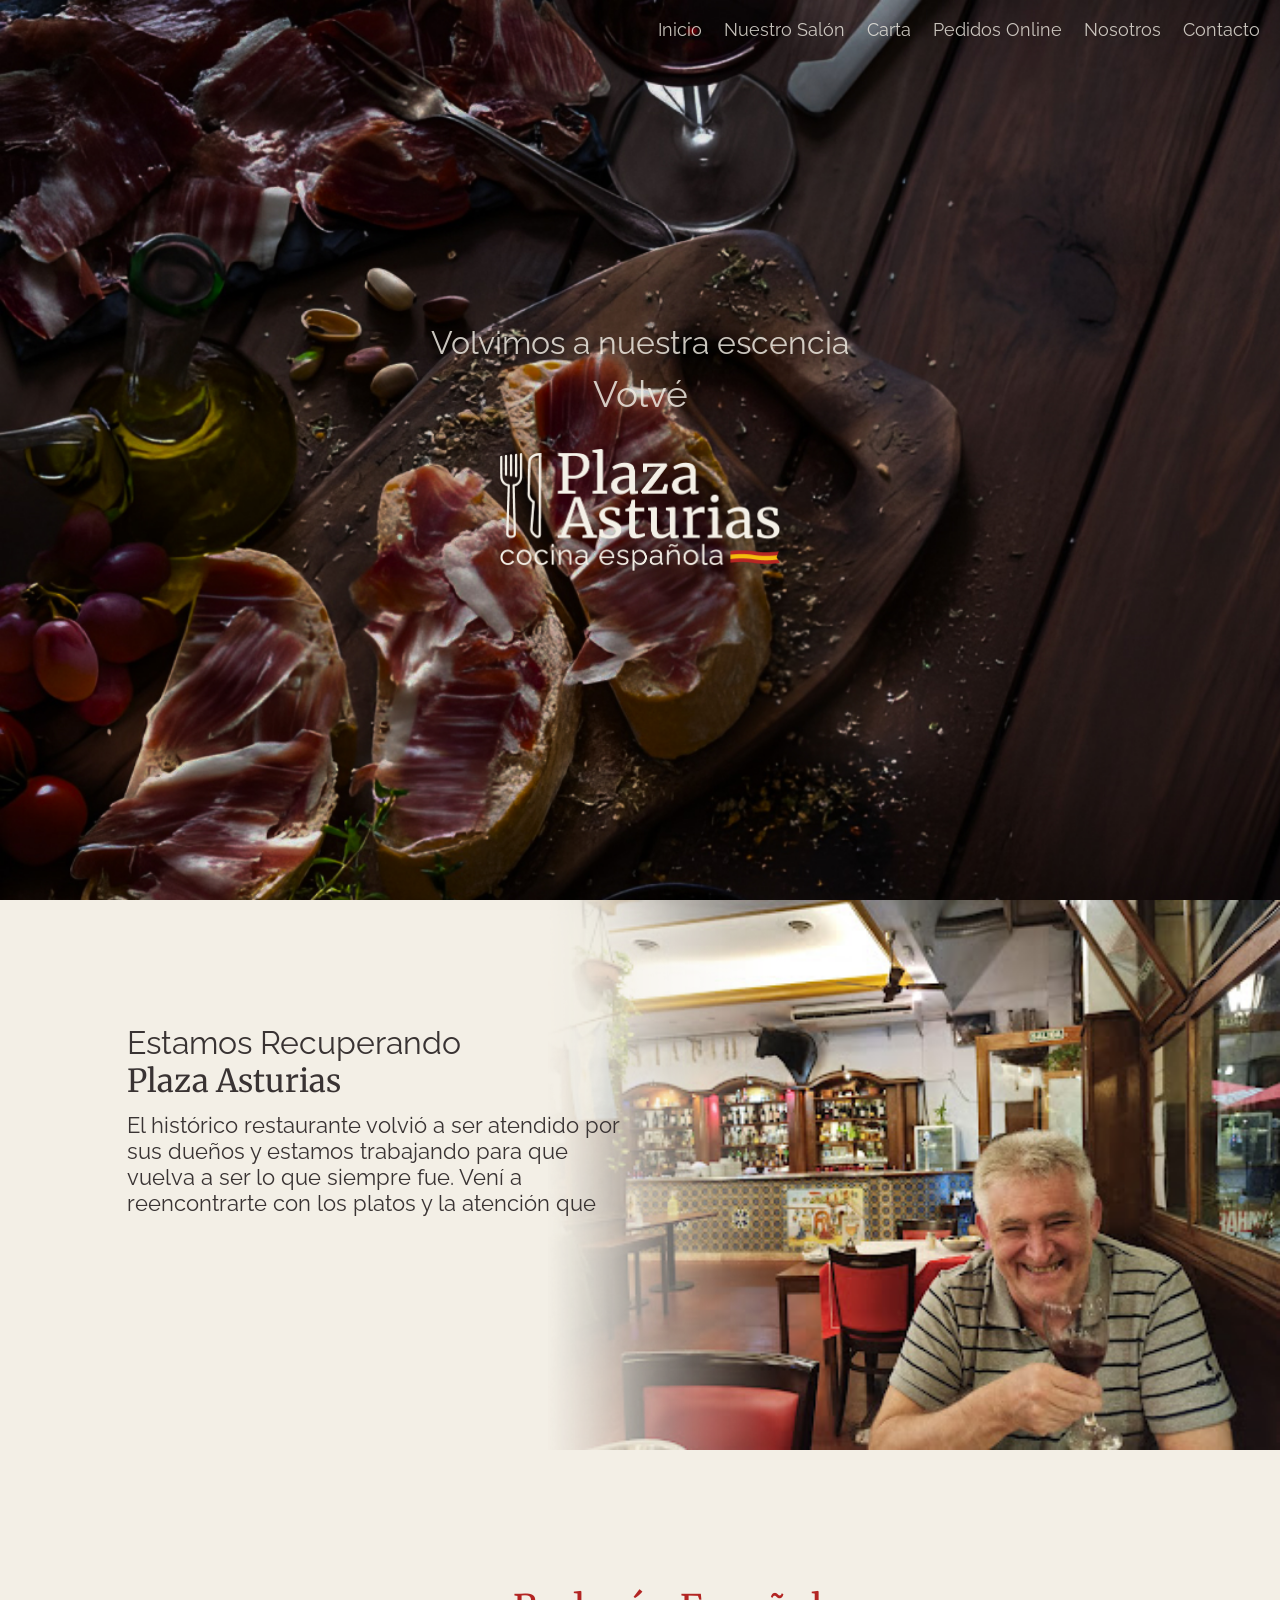
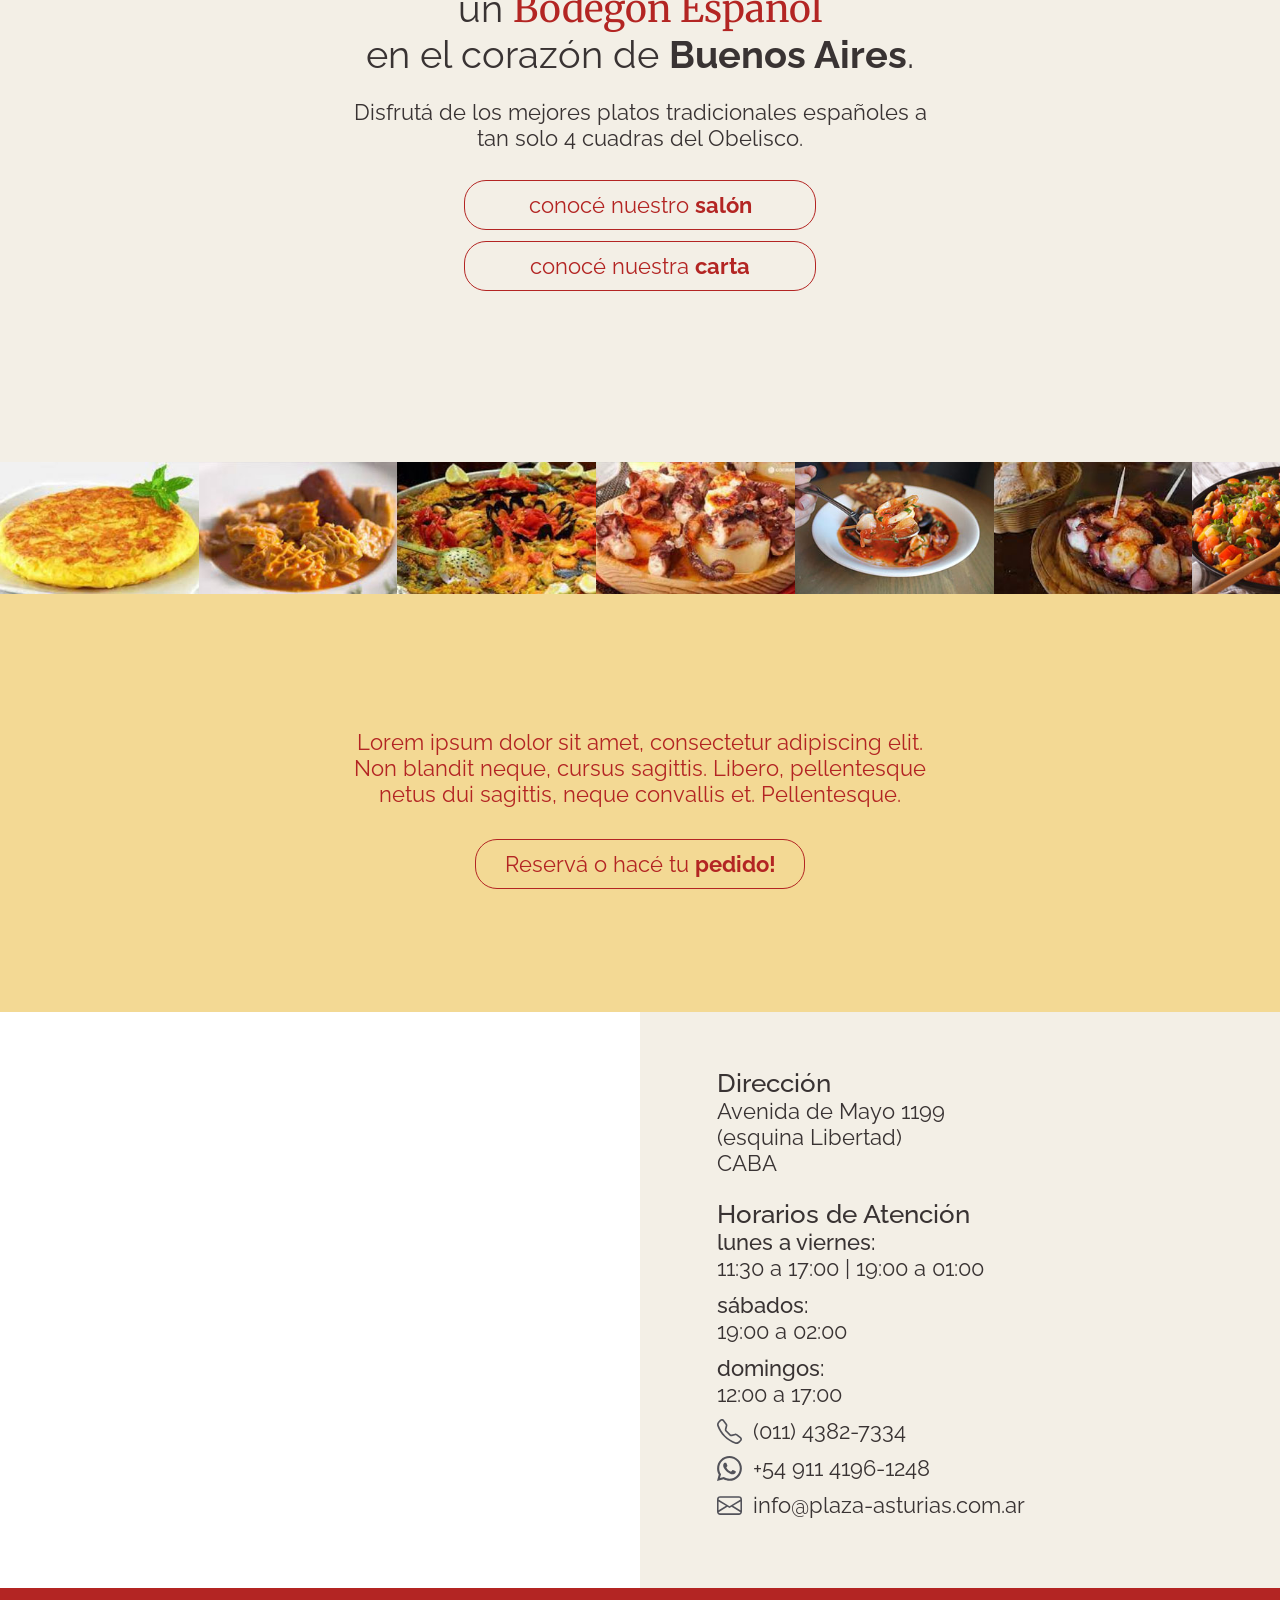
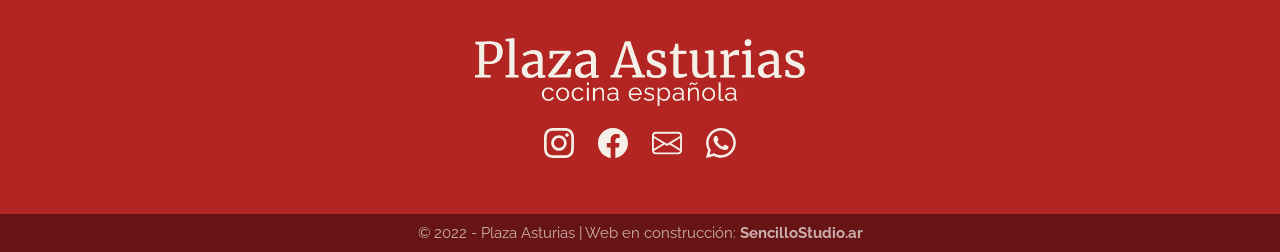
==== temp/process/index.html @ 7df509e9 "min updates" ====
<!DOCTYPE html>
<html>
<head>
	<!-- Global site tag (gtag.js) - Google Analytics -->
	<!--
	<script async src="https://www.googletagmanager.com/gtag/js?id=G-XWPLXEQERH"></script>
	<script>
	window.dataLayer = window.dataLayer || [];
	function gtag(){dataLayer.push(arguments);}
	gtag('js', new Date());

	gtag('config', 'G-XWPLXEQERH');
	</script>
	-->

	<meta charset="UTF-8">
	<meta name="viewport" content="width=device-width, initial-scale=1, maximum-scale=1, user-scalable=0, shrink-to-fit=no">
    <meta name="description" content="Plaza Asturias | Web en construcción">
    <meta name="author" content="Milton Zini | SencilloStudio">

	<meta property="og:title" content="Plaza Asturias"/>
    <meta property="og:type" content="website">
    <meta property="og:image" content="https://sencillostudio.ar/temp/process/SIPA/coming-soon/img/logo/ipa-logo-meta.jpg"/>
    <meta property="og:url" content="https://plaza-asturias.com.ar"/>
    <meta property="og:site_name" content="Plaza Asturias"/>
    <meta property="og:description" content="Plaza Asturias"/>
    <title>Plaza Asturias | Cocina Española</title>

	
	
	<link rel="apple-touch-icon" sizes="180x180" href="img/favicon/apple-touch-icon.png">
	<link rel="icon" type="image/png" sizes="32x32" href="img/favicon/favicon-32x32.png">
	<link rel="icon" type="image/png" sizes="16x16" href="img/favicon/favicon-16x16.png">
	<link rel="manifest" href="img/favicon/site.webmanifest">
	<link rel="mask-icon" href="img/favicon/safari-pinned-tab.svg" color="#5bbad5">
	<meta name="msapplication-TileColor" content="#da532c">
	<meta name="theme-color" content="#ffffff">

	<link href="vendor/cssreset.css" rel="stylesheet" type="text/css">
	<link href="css/sencillo.css" rel="stylesheet" type="text/css">

	<link rel="preconnect" href="https://fonts.gstatic.com">
	<link href="https://fonts.googleapis.com/css2?family=Open+Sans:ital,wght@0,300;0,400;0,600;0,700;0,800;1,300;1,400;1,600;1,700;1,800&display=swap" rel="stylesheet">
	<link rel="stylesheet" href="https://cdn.jsdelivr.net/npm/bootstrap-icons@1.4.1/font/bootstrap-icons.css">
	
</head>
<body>
	<header class="header">
		<div class="overlay has-fade"></div>
		<nav class="container flex flex-jc-sb flex-ai-c">
			<a href="#" class="header__logo">
				<h2 class="header__textlogo">Plaza Asturias</h2> 
			</a>

			<a id="btnHamburguer" href="#" class="header__toggle">
				<span></span>
				<span></span>
				<span></span>
			</a>

			<div class="header__links">
				<a href="#">Inicio</a>
				<a href="#">Nuestro Salón</a>
				<a href="#">Carta</a>
				<a href="#">Pedidos Online</a>
				<a href="#">Nosotros</a>
				<a href="#contacto">Contacto</a>
			</div>
		</nav>
	
		
		<div class="header__menu has-fade">
			<a class="header__menu__anchor" href="#">Inicio</a>
			<a class="header__menu__anchor" href="#">Nuestro Salón</a>
			<a class="header__menu__anchor" href="#">Carta</a>
			<a class="header__menu__anchor" href="#">Pedidos Online</a>
			<a class="header__menu__anchor" href="#">Nosotros</a>
			<a class="header__menu__anchor" href="#contacto">Contacto</a>
		</div>
	</header>

	<section id="masthead">
		<h2 class="sm">Volvimos a nuestra escencia</h2>
		<h3 class="lg">Volvé</h3>
		<div class="img-container">			
			<a href="#"><img class="logo" src="img/logo/temp-logo-plaza-asturias-main-primary.png" alt="Logo Plaza Asturias"></a>
		</div>
	</section>

	<section class="side-img">
		<div class="row-container">
			<div class="row grid">
				<div class="text">
					<h3>Estamos Recuperando <span class="name">Plaza Asturias</span></h3>
					<p>El histórico restaurante volvió a ser atendido por sus dueños y estamos trabajando para que vuelva a ser lo que siempre fue. Vení a reencontrarte con los platos y la atención que </p>
				</div>
			</div>
		</div>
	</section>

	<section class="description">
		<div class="row-container">
			<div class="row">
				<h2>un <span class="name">Bodegón Español</span> <br \> en el corazón de <strong>Buenos Aires</strong>.</h2>
				<p>Disfrutá de los mejores platos tradicionales españoles a <br class="clearfix"> tan solo 4 cuadras del Obelisco.</p>
				<div class="btn-wrapper">
					<a href="#" class="btn btn-regular">conocé nuestro <strong>salón</strong></a>
					<a href="#" class="btn btn-regular">conocé nuestra <strong>carta</strong></a>
				</div>
			</div>
		</div>
	</section>

	<section class="img-tape">
		<img src="img/misc/platos/plato-sm-1.jpg" alt="plato español">
		<img src="img/misc/platos/plato-sm-2.jpg" alt="plato español">
		<img src="img/misc/platos/plato-sm-3.jpg" alt="plato español">
		<img src="img/misc/platos/plato-sm-4.jpg" alt="plato español">
		<img src="img/misc/platos/plato-sm-5.jpg" alt="plato español">
		<img src="img/misc/platos/plato-sm-6.jpg" alt="plato español">
		<img src="img/misc/platos/plato-sm-7.jpg" alt="plato español">
		<img src="img/misc/platos/plato-sm-8.jpg" alt="plato español">
		<img src="img/misc/platos/plato-sm-9.jpg" alt="plato español">
		<img src="img/misc/platos/plato-sm-10.jpg" alt="plato español">
	</section>
	
	<section class="secondary-cta">
		<div class="row-container">
			<div class="row">
				<div class="text">
					<p>Lorem ipsum dolor sit amet, consectetur adipiscing elit. Non blandit neque, cursus sagittis. Libero, pellentesque netus dui sagittis, neque convallis et. Pellentesque.</p>
				</div>
				<div class="btn-wrapper">
					<a href="" class="btn btn-regular">Reservá o hacé tu <strong>pedido!</strong></a>
				</div>
			</div>
		</div>
	</section>

	<section id="contacto">
		<div class="map">
			<iframe src="https://www.google.com/maps/embed?pb=!1m18!1m12!1m3!1d3283.8075065305334!2d-58.385565085195054!3d-34.60902876528525!2m3!1f0!2f0!3f0!3m2!1i1024!2i768!4f13.1!3m3!1m2!1s0x95bccadaa1effb29%3A0xe9c77c25fc9d14b9!2sPlaza%20Asturias!5e0!3m2!1ses!2sar!4v1647872792817!5m2!1ses!2sar" style="border:0;" allowfullscreen="" loading="lazy"></iframe>
		</div>
		<div class="info">
			<h4>Dirección</h4>
			<p>
				<span>Avenida de Mayo 1199</span>
				<span>(esquina Libertad)</span>
				<span>CABA</span>
			</p>
			<h4>Horarios de Atención</h4>
			<p>
				<div class="item">
					<span><strong>lunes a viernes:</strong></span>
					<span>11:30 a 17:00 | 19:00 a 01:00</span>
				</div>
				<div class="item">
					<span><strong>sábados:</strong></span>
					<span>19:00 a 02:00</span>
				</div>
				<div class="item">
					<span><strong>domingos:</strong></span>
					<span>12:00 a 17:00</span>
				</div>

				<a href="tel:+541143827334" class="item link-wrapper">
					<img src="img/svg/icon-telephone-sm.svg" alt="telephone icon">
					<p>(011) 4382-7334</p>
				</a>

				<a href="https://wa.me/5491141961248?text=¡Buenas!,%20quisiera%20hacer%20un%20pedido%20o%20reserva" class="item link-wrapper">
					<img src="img/svg/icon-whatsapp-sm.svg" alt="telephone icon">
					<p>+54 911 4196-1248</p>
				</d>

				<a href="mailto:info@plaza-asturias.com.ar" class="item link-wrapper">
					<img src="img/svg/icon-envelope-sm.svg" alt="telephone icon">
					<p>info@plaza-asturias.com.ar</p>
				</a>
			</p>
		</div>
	</section>

	<section id="social">
		<div class="row">
			<img class="logo-var3" src="img/logo/temp-logo-plaza-asturias-var3-primary.png" alt="">
		</div>
		<div class="row">
			<div class="social-wrapper">
				<a href="#" target="_blank"><img src="img/svg/icon-instagram.svg" alt="Instagram Plaza Asturias"></a>
				<a href="#" target="_blank"><img src="img/svg/icon-facebook.svg" alt="Facebook Plaza Asturias"></a>
				<a href="mailto:info@plaza-asturias.com.ar" target="_blank"><img src="img/svg/icon-envelope.svg" alt="E-mail Plaza Asturias"></a>
				<a href="https://wa.me/5491141961248?text=¡Buenas!,%20quisiera%20hacer%20un%20pedido%20o%20reserva" target="_blank"><img src="img/svg/icon-whatsapp.svg" alt="Whatsapp Plaza Asturias"></a>
			</div>
		</div>
	</section>


	<section class="footer">
		<div class="row-container">
			<div class="row">
				<p>© 2022 - Plaza Asturias | Web en construcción: <a href="https://sencillostudio.ar" target="_blank"><strong><em>SencilloStudio.ar</em></strong></a></p>
			</div>
		</div>
	</section>
	
	<script type="text/javascript">
		window.addEventListener("scroll", function(){
			var header = document.querySelector("nav");
			header.classList.toggle("sticky", window.scrollY > 180);
		})
	</script>
	<script src="js/script.js"></script>
</body>
</html>
---- temp/process/vendor/cssreset.css ----
/* http://meyerweb.com/eric/tools/css/reset/ 
		   v2.0 | 20110126
		   License: none (public domain)
		*/

		html, body, div, span, applet, object, iframe,
		h1, h2, h3, h4, h5, h6, p, blockquote, pre,
		a, abbr, acronym, address, big, cite, code,
		del, dfn, em, img, ins, kbd, q, s, samp,
		small, strike, strong, sub, sup, tt, var,
		b, u, i, center,
		dl, dt, dd, ol, ul, li,
		fieldset, form, label, legend,
		table, caption, tbody, tfoot, thead, tr, th, td,
		article, aside, canvas, details, embed, 
		figure, figcaption, footer, header, hgroup, 
		menu, nav, output, ruby, section, summary,
		time, mark, audio, video {
			margin: 0;
			padding: 0;
			border: 0;
			font-size: 100%;
			font: inherit;
			vertical-align: baseline;
		}
		/* HTML5 display-role reset for older browsers */
		article, aside, details, figcaption, figure, 
		footer, header, hgroup, menu, nav, section {
			display: block;
		}
		ol, ul {
			list-style: none;
		}
		blockquote, q {
			quotes: none;
		}
		blockquote:before, blockquote:after,
		q:before, q:after {
			content: '';
			content: none;
		}
		table {
			border-collapse: collapse;
			border-spacing: 0;
		}

		/* My resets   */
		a {
			text-decoration: none;
			color: inherit;
		}
		a:hover, a:focus {
			font-weight: bold;
			border: 0;
		}
---- temp/process/css/sencillo.css ----
@import url("https://fonts.googleapis.com/css2?family=Merriweather:ital,wght@0,300;0,400;0,700;0,900;1,300;1,400;1,700;1,900&family=Raleway:ital,wght@0,100;0,200;0,300;0,400;0,500;0,600;0,700;0,800;0,900;1,100;1,200;1,300;1,400;1,500;1,600;1,700;1,800;1,900&display=swap");
.has-fade {
  visibility: hidden;
}

@-webkit-keyframes fade-in {
  from {
    visibility: hidden;
    opacity: 0;
  }
  1% {
    visibility: visible;
    opacity: 0;
  }
  to {
    visibility: visible;
    opacity: 1;
  }
}

@keyframes fade-in {
  from {
    visibility: hidden;
    opacity: 0;
  }
  1% {
    visibility: visible;
    opacity: 0;
  }
  to {
    visibility: visible;
    opacity: 1;
  }
}
.fade-in {
  -webkit-animation: fade-in 300ms ease-in-out forwards;
          animation: fade-in 300ms ease-in-out forwards;
}

@-webkit-keyframes fade-out {
  from {
    visibility: visible;
    opacity: 1;
  }
  99% {
    visibility: visible;
    opacity: 0;
  }
  to {
    visibility: hidden;
    opacity: 0;
  }
}

@keyframes fade-out {
  from {
    visibility: visible;
    opacity: 1;
  }
  99% {
    visibility: visible;
    opacity: 0;
  }
  to {
    visibility: hidden;
    opacity: 0;
  }
}
.fade-out {
  -webkit-animation: fade-out 300ms ease-in-out forwards;
          animation: fade-out 300ms ease-in-out forwards;
}

* {
  margin: 0;
  padding: 0;
  -webkit-box-sizing: border-box;
          box-sizing: border-box;
}

html {
  font-family: "Raleway", sans-serif;
  scroll-behavior: smooth;
  -webkit-box-sizing: border-box;
          box-sizing: border-box;
}
@media (max-width: 380px) {
  html {
    font-size: 16px;
  }
}
@media (min-width: 381px) and (max-width: 574px) {
  html {
    font-size: 18px;
  }
}
@media (min-width: 575px) and (max-width: 690px) {
  html {
    font-size: 20px;
  }
}
@media (min-width: 691px) and (max-width: 899px) {
  html {
    font-size: 20px;
  }
}
@media (min-width: 900px) and (max-width: 1100px) {
  html {
    font-size: 20px;
  }
}
@media (min-width: 1101px) and (max-width: 1400px) {
  html {
    font-size: 22px;
  }
}
@media (min-width: 1401px) {
  html {
    font-size: 24px;
  }
}

.body {
  margin: 0;
  padding: 0;
  line-height: 3.5rem;
}
.body.noscroll {
  overflow: hidden;
}

a, a:visited, a:hover {
  text-decoration: none;
}

strong {
  font-weight: bold;
}

h1 {
  font-family: "Merriweather", serif;
  font-weight: bold;
}

.container {
  padding-left: 20px;
  padding-right: 20px;
}

.row-container {
  display: -webkit-box;
  display: -ms-flexbox;
  display: flex;
  -webkit-box-pack: center;
      -ms-flex-pack: center;
          justify-content: center;
}

.row {
  display: block;
  padding-left: 1em;
  padding-right: 1em;
}
@media (min-width: 576px) and (max-width: 1199px) {
  .row {
    max-width: 100vw;
  }
}
@media (min-width: 1500px) {
  .row {
    max-width: 1500px;
  }
}

.grid {
  display: -ms-grid;
  display: grid;
  width: 100%;
  -ms-grid-columns: 1fr 20px 1fr 20px 1fr 20px 1fr 20px 1fr 20px 1fr 20px 1fr 20px 1fr 20px 1fr 20px 1fr 20px 1fr 20px 1fr;
  grid-template-columns: repeat(12, 1fr);
  -webkit-column-gap: 20px;
     -moz-column-gap: 20px;
          column-gap: 20px;
}
@media (max-width: 690px) {
  .grid-responsive {
    -ms-grid-columns: 1fr;
    grid-template-columns: 1fr;
  }
}
@media (min-width: 691px) {
  .grid-responsive {
    -ms-grid-columns: (1fr)[12];
    grid-template-columns: repeat(12, 1fr);
  }
}

section {
  scroll-margin-top: 51px;
}

h1 {
  font-size: 1.698rem;
}

h2 {
  font-size: 1.727rem;
}

h3 {
  font-size: 1.44rem;
}

h4 {
  font-size: 1.2rem;
}

p {
  font-size: 1rem;
}

.small {
  font-size: 0.833rem;
}

.flex {
  display: -webkit-box;
  display: -ms-flexbox;
  display: flex;
}
.flex-jc-sb {
  -webkit-box-pack: justify;
      -ms-flex-pack: justify;
          justify-content: space-between;
}
.flex-jc-c {
  -webkit-box-pack: center;
      -ms-flex-pack: center;
          justify-content: center;
}
.flex-ai-c {
  -webkit-box-align: center;
      -ms-flex-align: center;
          align-items: center;
}

.btn {
  padding: 0.5rem 1.3em;
  border-radius: 22px;
  font-weight: 400;
  margin-bottom: 0.5em;
}
.btn:hover {
  font-weight: 400;
}
.btn-regular {
  border: 1px solid #B32523;
  color: #B32523;
}
.btn-regular:hover {
  color: #F3EFE6;
  background: #B32523;
  border: 2px solid #B32523;
}
.btn-accent {
  border: 1px solid #F4BC0E;
  background: #F4BC0E;
  color: #F3EFE6;
}
.btn-accent:hover {
  border: 1px solid #f5c326;
  background: #f5c326;
}

@media (max-width: 39.9375em) {
  .hide-for-mobile {
    display: none;
  }
}

@media (min-width: 40em) {
  .hide-for-desktop {
    display: none;
  }
}

.modal {
  display: none;
  position: fixed;
  z-index: 1;
  left: 0;
  top: 0;
  width: 100%;
  height: 100%;
  overflow: auto;
  background-color: black;
  background-color: rgba(0, 0, 0, 0.4);
}

.modal-content {
  color: #393333;
  background-color: #F3EFE6;
  margin-top: 10%;
  margin-left: auto;
  margin-right: auto;
  padding: 20px;
  border: 1px solid #888;
  border-radius: 5px;
  max-width: 80%;
}

.close {
  color: #aaa;
  float: right;
  font-size: 28px;
  font-weight: bold;
}

.close:hover,
.close:focus {
  color: black;
  text-decoration: none;
  cursor: pointer;
}

.header.open {
  display: block;
}
.header.open .header__toggle > span:first-child {
  -webkit-transform: rotate(45deg);
          transform: rotate(45deg);
}
.header.open .header__toggle > span:nth-child(2) {
  opacity: 0;
}
.header.open .header__toggle > span:last-child {
  -webkit-transform: rotate(-45deg);
          transform: rotate(-45deg);
}
.header .overlay {
  opacity: 0;
  position: fixed;
  top: 0;
  right: 0;
  bottom: 0;
  left: 0;
  background-image: -webkit-gradient(linear, left top, left bottom, from(#393333), to(transparent));
  background-image: linear-gradient(#393333, transparent);
  z-index: 10001;
}
.header nav {
  color: #F3EFE6;
  padding-top: 15px;
  padding-bottom: 15px;
  position: fixed;
  top: 0;
  left: 0;
  width: 100%;
  -webkit-transition: 0.6s;
  transition: 0.6s;
  z-index: 10005;
}
.header nav a {
  opacity: 80%;
}
.header nav a:hover {
  opacity: 100%;
  color: #fff;
}
.header__logo {
  width: 1px;
  visibility: hidden;
  -webkit-transition: 0.6s;
  transition: 0.6s;
}
.header__textlogo {
  font-size: 0.000009rem;
  font-family: "Merriweather", serif;
  visibility: hidden;
  -webkit-transition: 0.6s;
  transition: 0.6s;
  color: rgba(1, 1, 1, 0.01);
}
@media (max-width: 819px) {
  .header__toggle {
    display: block;
  }
}
@media (min-width: 820px) {
  .header__toggle {
    display: none;
  }
}
.header__toggle > span {
  display: block;
  width: 26px;
  height: 2px;
  background: #F3EFE6;
  -webkit-transition: all 200ms ease-in-out;
  transition: all 200ms ease-in-out;
  -webkit-transform-origin: 3px 1px;
          transform-origin: 3px 1px;
}
.header__toggle > span:not(:last-child) {
  margin-bottom: 5px;
}
.header .sticky {
  background-color: #B32523;
}
.header .sticky .header__logo {
  visibility: visible;
  width: 8em;
}
.header .sticky .header__textlogo {
  visibility: visible;
  font-size: 1rem;
  color: #F3EFE6;
}
.header .sticky a {
  opacity: 100%;
}
.header__menu {
  background-color: #B32523;
  padding-top: 1.5rem;
  padding-bottom: 1.5rem;
  position: absolute;
  border-radius: 5px;
  top: 4.5rem;
  right: 2rem;
  left: 2rem;
  z-index: 10005;
}
.header__menu a {
  display: block;
  padding: 0.625rem;
  color: #F3EFE6;
  text-align: center;
}
@media (max-width: 819px) {
  .header__links {
    display: none;
  }
}
@media (min-width: 820px) {
  .header__links {
    display: inline;
  }
}
.header__links a {
  font-size: 0.833rem;
  -webkit-transition: 0.3s;
  transition: 0.3s;
}
.header__links a:not(:last-child) {
  margin-right: 16px;
}

section#masthead {
  color: #F3EFE6;
  background-color: #F3EFE6;
  background: url(../img/misc/hero.jpg);
  background-size: cover;
  display: -webkit-box;
  display: -ms-flexbox;
  display: flex;
  -webkit-box-pack: center;
      -ms-flex-pack: center;
          justify-content: center;
  -webkit-box-align: center;
      -ms-flex-align: center;
          align-items: center;
  -webkit-box-orient: vertical;
  -webkit-box-direction: normal;
      -ms-flex-direction: column;
          flex-direction: column;
  height: 100vh;
}
@media (max-width: 574px) {
  section#masthead img.logo {
    width: 200px;
    padding-bottom: 3rem;
  }
}
@media (min-width: 575px) and (max-width: 690px) {
  section#masthead img.logo {
    width: 230px;
    padding-bottom: 3rem;
  }
}
@media (min-width: 691px) and (max-width: 899px) {
  section#masthead img.logo {
    width: 245px;
    padding-bottom: 3rem;
  }
}
@media (min-width: 900px) {
  section#masthead img.logo {
    width: 280px;
  }
}
section#masthead h2.sm {
  font-size: 1.44rem;
  margin-bottom: 0.5rem;
  opacity: 0.82;
}
section#masthead h3.lg {
  font-size: 1.698rem;
  margin-bottom: 1.5rem;
  opacity: 0.82;
}
section#masthead .arrow {
  font-size: 1.6em;
  margin-top: 1em;
  color: #F4BC0E;
}

section.side-img {
  color: #393333;
  min-height: 25rem;
  padding: 5.625rem 0;
}
@media (max-width: 690px) {
  section.side-img {
    background: url("../img/misc/asturias-salon.jpg") no-repeat, #F3EFE6;
    background-size: cover;
    text-align: center;
  }
}
@media (min-width: 691px) {
  section.side-img {
    background: url("../img/misc/asturias-salon-faded.png") no-repeat, #F3EFE6;
    background-position: right;
    background-size: contain;
  }
}
@media (max-width: 690px) {
  section.side-img .text {
    -ms-grid-column: 1;
    -ms-grid-column-span: 12;
    grid-column: 1/13;
  }
}
@media (min-width: 691px) {
  section.side-img .text {
    -ms-grid-column: 2;
    -ms-grid-column-span: 5;
    grid-column: 2/7;
  }
}
section.side-img span.name {
  display: block;
  font-family: "Merriweather", serif;
}
section.side-img h3 {
  margin-bottom: 0.5rem;
}

section.footer {
  font-size: 0.7rem;
  margin: 0;
  padding: 10px;
  background: #661514;
  color: white;
}
section.footer p {
  text-align: center;
  font-size: 0.7rem;
  opacity: 0.65;
}

section.description {
  color: #393333;
  background: #F3EFE6;
  text-align: center;
  padding-top: 135px;
  padding-bottom: 160px;
}
section.description .name {
  color: #B32523;
  font-family: "Merriweather", serif;
}
section.description h2 {
  margin-bottom: 1rem;
}
section.description p {
  margin-bottom: 1.33rem;
}
section.description a.btn {
  display: block;
  max-width: 16em;
  margin-left: auto;
  margin-right: auto;
}
section.description .clearfix {
  display: none;
}
@media (min-width: 600px) {
  section.description .clearfix {
    display: block;
  }
}

section.img-tape {
  background: #B32523;
  overflow: hidden;
  margin: 0;
  display: -webkit-box;
  display: -ms-flexbox;
  display: flex;
  overflow-x: auto;
  height: auto;
}
section.img-tape::-webkit-scrollbar {
  width: 0px;
  height: 0px;
}
section.img-tape img {
  display: inline;
  vertical-align: top;
  height: 6rem;
}
@media (max-width: 380px) {
  section.img-tape img {
    height: 5rem;
  }
}
@media (min-width: 381px) and (max-width: 574px) {
  section.img-tape img {
    height: 7rem;
  }
}
@media (min-width: 575px) and (max-width: 690px) {
  section.img-tape img {
    height: 6rem;
  }
}
@media (min-width: 691px) and (max-width: 899px) {
  section.img-tape img {
    height: 6rem;
  }
}
@media (min-width: 900px) and (max-width: 1100px) {
  section.img-tape img {
    height: 6rem;
  }
}
@media (min-width: 1101px) and (max-width: 1400px) {
  section.img-tape img {
    height: 6rem;
  }
}
@media (min-width: 1401px) {
  section.img-tape img {
    height: 7rem;
  }
}

section.secondary-cta {
  background: #F3D994;
  color: #B32523;
  text-align: center;
  padding-top: 135px;
  padding-bottom: 135px;
}
section.secondary-cta p {
  margin-bottom: 2rem;
  margin-left: auto;
  margin-right: auto;
}
@media (min-width: 691px) {
  section.secondary-cta p {
    max-width: 26rem;
  }
}

section#contacto {
  min-height: 26.16rem;
  display: -webkit-box;
  display: -ms-flexbox;
  display: flex;
}
@media (max-width: 899px) {
  section#contacto {
    -webkit-box-orient: vertical;
    -webkit-box-direction: normal;
        -ms-flex-direction: column;
            flex-direction: column;
  }
  section#contacto .map {
    width: 100%;
    height: 10rem;
  }
  section#contacto .map iframe {
    width: 100%;
    height: 100%;
  }
  section#contacto .info {
    width: 100%;
    text-align: center;
  }
  section#contacto .info .link-wrapper {
    display: -webkit-box;
    display: -ms-flexbox;
    display: flex;
    -webkit-box-pack: center;
        -ms-flex-pack: center;
            justify-content: center;
  }
}
@media (min-width: 900px) {
  section#contacto {
    -webkit-box-orient: horizontal;
    -webkit-box-direction: normal;
        -ms-flex-direction: row;
            flex-direction: row;
  }
  section#contacto .map {
    width: 50%;
  }
  section#contacto .map iframe {
    width: 100%;
    height: 100%;
  }
  section#contacto .info {
    width: 50%;
  }
  section#contacto .info .link-wrapper {
    display: -webkit-box;
    display: -ms-flexbox;
    display: flex;
    -webkit-box-orient: horizontal;
    -webkit-box-direction: normal;
        -ms-flex-direction: row;
            flex-direction: row;
    -webkit-box-align: center;
        -ms-flex-align: center;
            align-items: center;
  }
}
section#contacto .info {
  background: #F3EFE6;
  color: #393333;
  padding: 2.5rem 3.5rem;
}
section#contacto .info p:first-of-type {
  margin-bottom: 1rem;
}
section#contacto .info .item {
  margin-bottom: 0.5rem;
}
section#contacto .info h4 {
  font-weight: 500;
}
section#contacto .info .link-wrapper {
  vertical-align: middle;
}
section#contacto .info .link-wrapper img {
  padding-right: 0.5rem;
}
section#contacto .info .link-wrapper p {
  margin-bottom: 0;
}
section#contacto .info span {
  display: block;
}
section#contacto .info strong {
  font-weight: 500;
}

section#social {
  margin: 0;
  padding: 2.3rem 10px;
  background: #B32523;
  color: #F3EFE6;
  display: -webkit-box;
  display: -ms-flexbox;
  display: flex;
  -ms-flex-line-pack: center;
      align-content: center;
  -webkit-box-pack: center;
      -ms-flex-pack: center;
          justify-content: center;
  -webkit-box-orient: vertical;
  -webkit-box-direction: normal;
      -ms-flex-direction: column;
          flex-direction: column;
}
section#social .row {
  display: -webkit-box;
  display: -ms-flexbox;
  display: flex;
  -webkit-box-pack: center;
      -ms-flex-pack: center;
          justify-content: center;
}
section#social img.logo-var3 {
  width: 15rem;
  margin-left: auto;
  margin-right: auto;
  margin-bottom: 1rem;
}
section#social .social-wrapper img {
  width: 1.375rem;
  margin-left: 0.4rem;
  margin-right: 0.4rem;
}
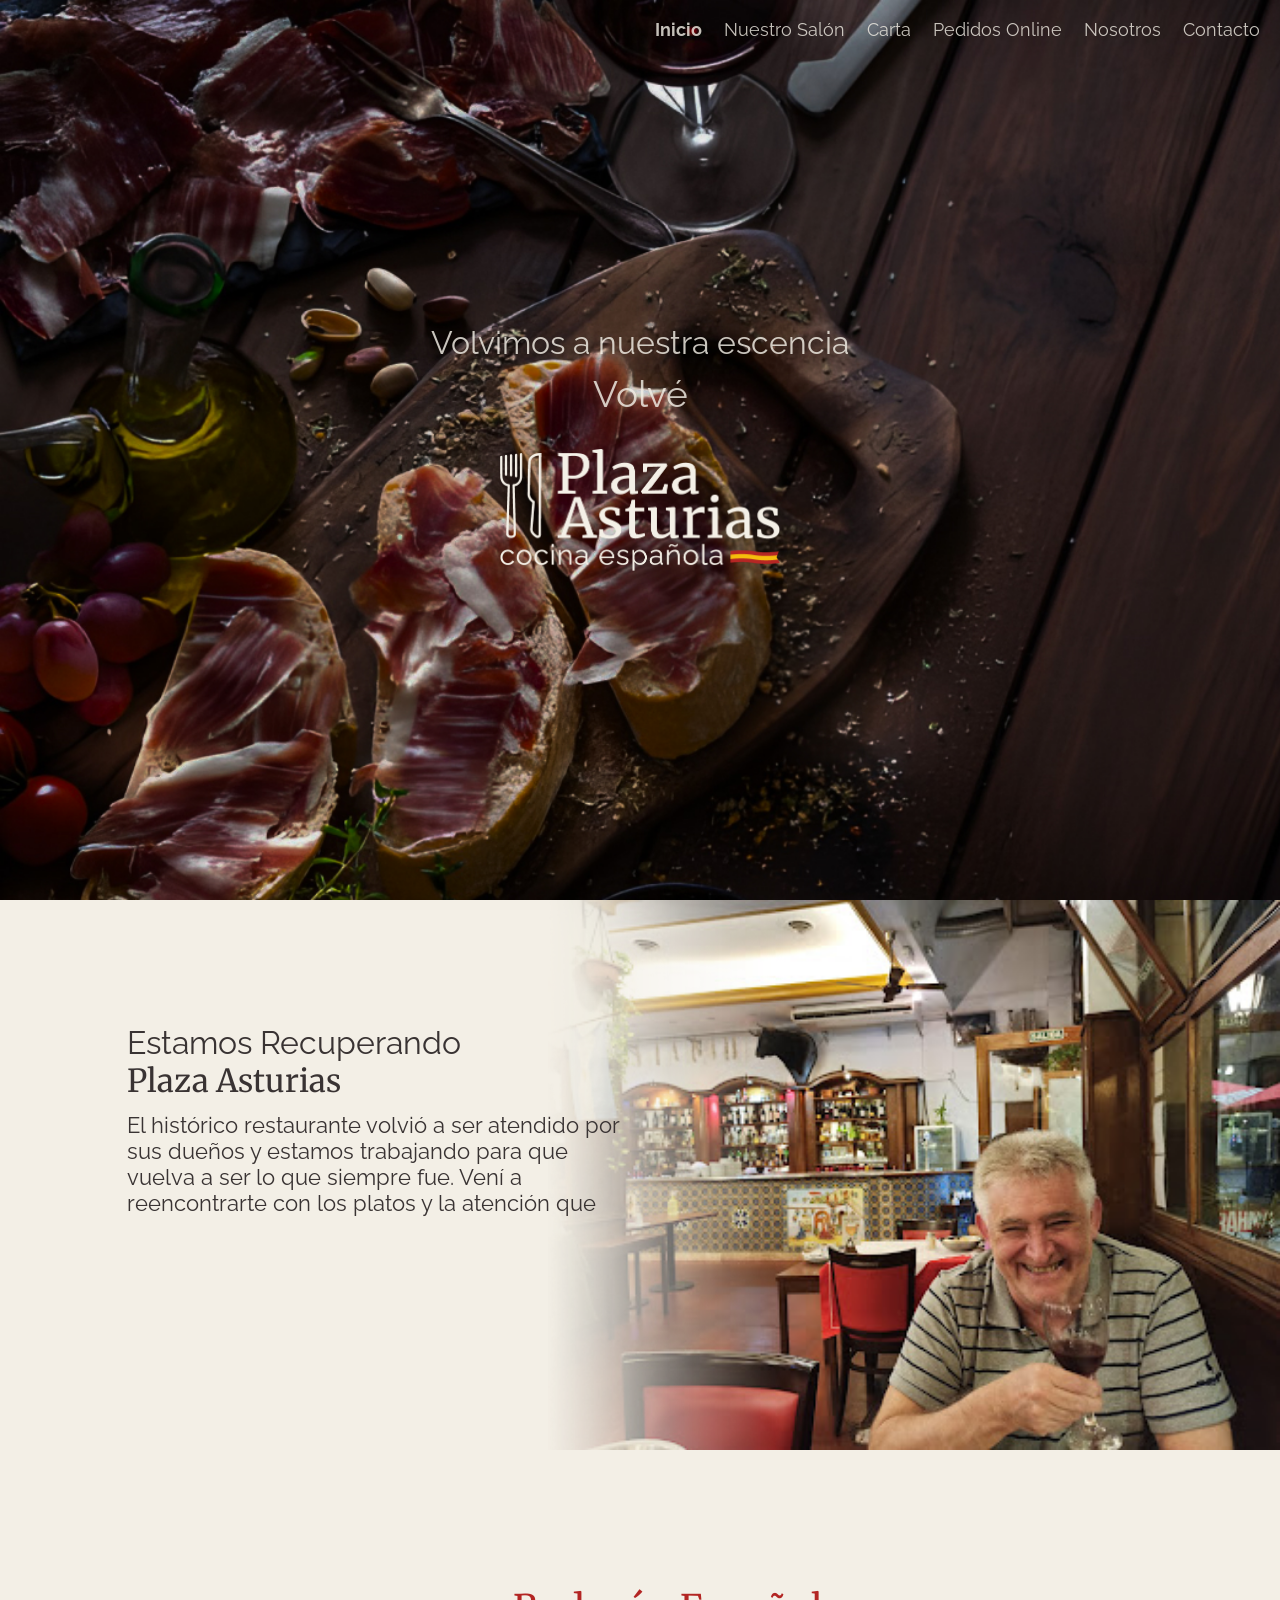
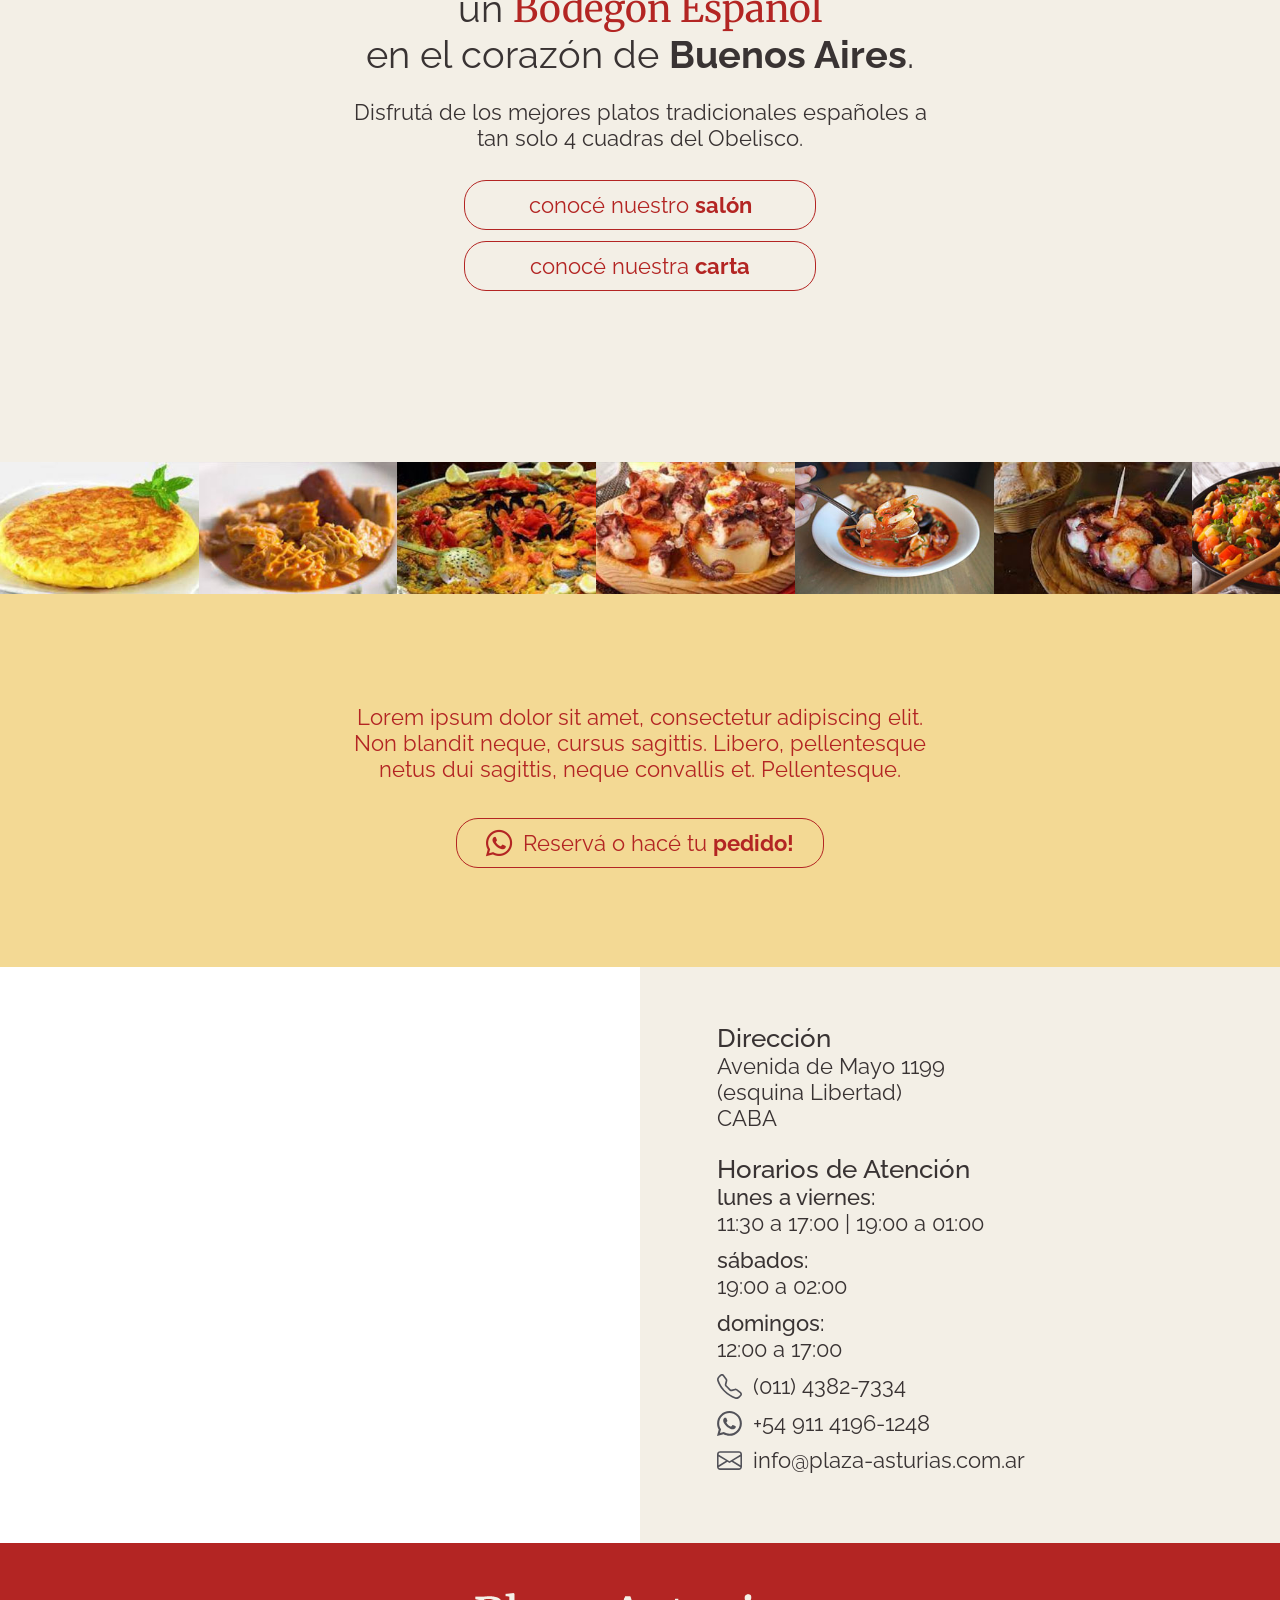
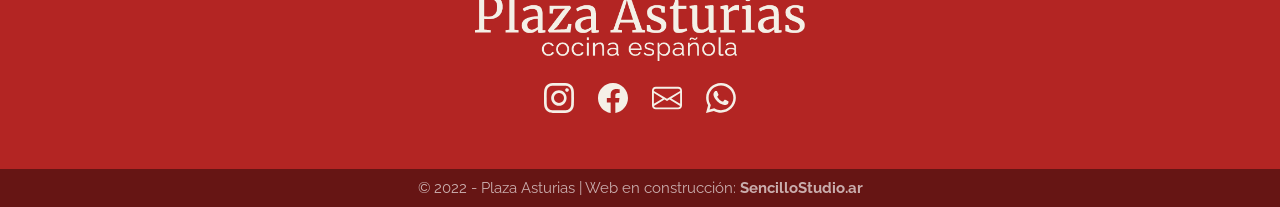
==== commit a16ee276: "misc updates -internal linking -whatsapp icon in btn (secondary-cta section)" ====
--- a/temp/process/index.html
+++ b/temp/process/index.html
@@ -44,7 +44,7 @@
 	<link rel="stylesheet" href="https://cdn.jsdelivr.net/npm/bootstrap-icons@1.4.1/font/bootstrap-icons.css">
 	
 </head>
-<body>
+<body id="home">
 	<header class="header">
 		<div class="overlay has-fade"></div>
 		<nav class="container flex flex-jc-sb flex-ai-c">
@@ -59,22 +59,22 @@
 			</a>
 
 			<div class="header__links">
-				<a href="#">Inicio</a>
-				<a href="#">Nuestro Salón</a>
-				<a href="#">Carta</a>
-				<a href="#">Pedidos Online</a>
-				<a href="#">Nosotros</a>
+				<a href="#"><strong>Inicio</strong></a>
+				<a href="salon.html">Nuestro Salón</a>
+				<a href="carta.html">Carta</a>
+				<a href="pedidos-online.html">Pedidos Online</a>
+				<a href="nosotros.html">Nosotros</a>
 				<a href="#contacto">Contacto</a>
 			</div>
 		</nav>
 	
 		
 		<div class="header__menu has-fade">
-			<a class="header__menu__anchor" href="#">Inicio</a>
-			<a class="header__menu__anchor" href="#">Nuestro Salón</a>
-			<a class="header__menu__anchor" href="#">Carta</a>
-			<a class="header__menu__anchor" href="#">Pedidos Online</a>
-			<a class="header__menu__anchor" href="#">Nosotros</a>
+			<a class="header__menu__anchor" href="#"><strong>Inicio</strong></a>
+			<a class="header__menu__anchor" href="salon.html">Nuestro Salón</a>
+			<a class="header__menu__anchor" href="carta.html">Carta</a>
+			<a class="header__menu__anchor" href="pedidos-online.html">Pedidos Online</a>
+			<a class="header__menu__anchor" href="nosotros.html">Nosotros</a>
 			<a class="header__menu__anchor" href="#contacto">Contacto</a>
 		</div>
 	</header>
@@ -104,8 +104,8 @@
 				<h2>un <span class="name">Bodegón Español</span> <br \> en el corazón de <strong>Buenos Aires</strong>.</h2>
 				<p>Disfrutá de los mejores platos tradicionales españoles a <br class="clearfix"> tan solo 4 cuadras del Obelisco.</p>
 				<div class="btn-wrapper">
-					<a href="#" class="btn btn-regular">conocé nuestro <strong>salón</strong></a>
-					<a href="#" class="btn btn-regular">conocé nuestra <strong>carta</strong></a>
+					<a href="salon.html" class="btn btn-regular">conocé nuestro <strong>salón</strong></a>
+					<a href="carta.html" class="btn btn-regular">conocé nuestra <strong>carta</strong></a>
 				</div>
 			</div>
 		</div>
@@ -131,8 +131,10 @@
 					<p>Lorem ipsum dolor sit amet, consectetur adipiscing elit. Non blandit neque, cursus sagittis. Libero, pellentesque netus dui sagittis, neque convallis et. Pellentesque.</p>
 				</div>
 				<div class="btn-wrapper">
-					<a href="" class="btn btn-regular">Reservá o hacé tu <strong>pedido!</strong></a>
-				</div>
+					<a href="https://wa.me/5491141961248?text=¡Buenas!,%20quisiera%20hacer%20un%20pedido%20o%20reserva" class="btn btn-regular" target="_blank"><i class="bi bi-whatsapp"></i> Reservá o hacé tu <strong>pedido!</strong></a>
+				</div>
+
+				
 			</div>
 		</div>
 	</section>
--- a/temp/process/css/sencillo.css
+++ b/temp/process/css/sencillo.css
@@ -453,6 +453,10 @@
 }
 .header__links a:not(:last-child) {
   margin-right: 16px;
+}
+
+body.sub header nav {
+  background-color: #9e211f;
 }
 
 section#masthead {
@@ -514,24 +518,43 @@
   color: #F4BC0E;
 }
 
+section#sub-masthead {
+  margin: 0;
+  padding: 2.3rem 10px;
+  background: #B32523;
+  color: #F3EFE6;
+  display: -webkit-box;
+  display: -ms-flexbox;
+  display: flex;
+  -ms-flex-line-pack: center;
+      align-content: center;
+  -webkit-box-pack: center;
+      -ms-flex-pack: center;
+          justify-content: center;
+  -webkit-box-orient: vertical;
+  -webkit-box-direction: normal;
+      -ms-flex-direction: column;
+          flex-direction: column;
+}
+section#sub-masthead .row {
+  display: -webkit-box;
+  display: -ms-flexbox;
+  display: flex;
+  -webkit-box-pack: center;
+      -ms-flex-pack: center;
+          justify-content: center;
+}
+section#sub-masthead h2.title {
+  font-family: "Merriweather", serif;
+}
+body.sub section#sub-masthead {
+  margin-top: 2.33rem;
+}
+
 section.side-img {
   color: #393333;
   min-height: 25rem;
   padding: 5.625rem 0;
-}
-@media (max-width: 690px) {
-  section.side-img {
-    background: url("../img/misc/asturias-salon.jpg") no-repeat, #F3EFE6;
-    background-size: cover;
-    text-align: center;
-  }
-}
-@media (min-width: 691px) {
-  section.side-img {
-    background: url("../img/misc/asturias-salon-faded.png") no-repeat, #F3EFE6;
-    background-position: right;
-    background-size: contain;
-  }
 }
 @media (max-width: 690px) {
   section.side-img .text {
@@ -553,6 +576,36 @@
 }
 section.side-img h3 {
   margin-bottom: 0.5rem;
+}
+
+@media (max-width: 690px) {
+  body#home section.side-img {
+    background: url("../img/misc/asturias-welcome.jpg") no-repeat, #F3EFE6;
+    background-size: cover;
+    text-align: center;
+  }
+}
+@media (min-width: 691px) {
+  body#home section.side-img {
+    background: url("../img/misc/asturias-welcome-faded.png") no-repeat, #F3EFE6;
+    background-position: right;
+    background-size: contain;
+  }
+}
+
+@media (max-width: 690px) {
+  body#salon section.side-img {
+    background: url("../img/misc/asturias-salon.jpg") no-repeat, #F3EFE6;
+    background-size: cover;
+    text-align: center;
+  }
+}
+@media (min-width: 691px) {
+  body#salon section.side-img {
+    background: url("../img/misc/asturias-salon-faded.png") no-repeat, #F3EFE6;
+    background-position: right;
+    background-size: contain;
+  }
 }
 
 section.footer {
@@ -598,6 +651,65 @@
   section.description .clearfix {
     display: block;
   }
+}
+
+section.img-and-description {
+  color: #393333;
+  background: #F3EFE6;
+  min-height: 25rem;
+  padding: 5.625rem 0;
+}
+section.img-and-description .row {
+  display: -webkit-box;
+  display: -ms-flexbox;
+  display: flex;
+}
+@media (max-width: 690px) {
+  section.img-and-description .row {
+    -webkit-box-orient: vertical;
+    -webkit-box-direction: normal;
+        -ms-flex-direction: column;
+            flex-direction: column;
+    -webkit-box-pack: center;
+        -ms-flex-pack: center;
+            justify-content: center;
+    text-align: center;
+  }
+}
+@media (min-width: 691px) {
+  section.img-and-description .row {
+    -webkit-box-orient: horizontal;
+    -webkit-box-direction: normal;
+        -ms-flex-direction: row;
+            flex-direction: row;
+  }
+}
+section.img-and-description div.img img {
+  max-width: 20rem;
+}
+@media (max-width: 380px) {
+  section.img-and-description div.img img {
+    max-width: 100%;
+  }
+}
+@media (min-width: 381px) and (max-width: 690px) {
+  section.img-and-description div.img img {
+    margin-bottom: 1rem;
+  }
+}
+@media (min-width: 691px) and (max-width: 796px) {
+  section.img-and-description div.img img {
+    max-width: 15rem;
+    margin-right: 1.5rem;
+  }
+}
+@media (min-width: 797px) {
+  section.img-and-description div.img img {
+    margin-right: 2rem;
+  }
+}
+section.img-and-description .text {
+  max-width: 23rem;
 }
 
 section.img-tape {
@@ -659,8 +771,8 @@
   background: #F3D994;
   color: #B32523;
   text-align: center;
-  padding-top: 135px;
-  padding-bottom: 135px;
+  padding-top: 5rem;
+  padding-bottom: 5rem;
 }
 section.secondary-cta p {
   margin-bottom: 2rem;
@@ -671,6 +783,12 @@
   section.secondary-cta p {
     max-width: 26rem;
   }
+}
+section.secondary-cta .btn-wrapper i.bi {
+  margin-right: 0.25rem;
+  font-size: 1.2rem;
+  position: relative;
+  top: 1px;
 }
 
 section#contacto {
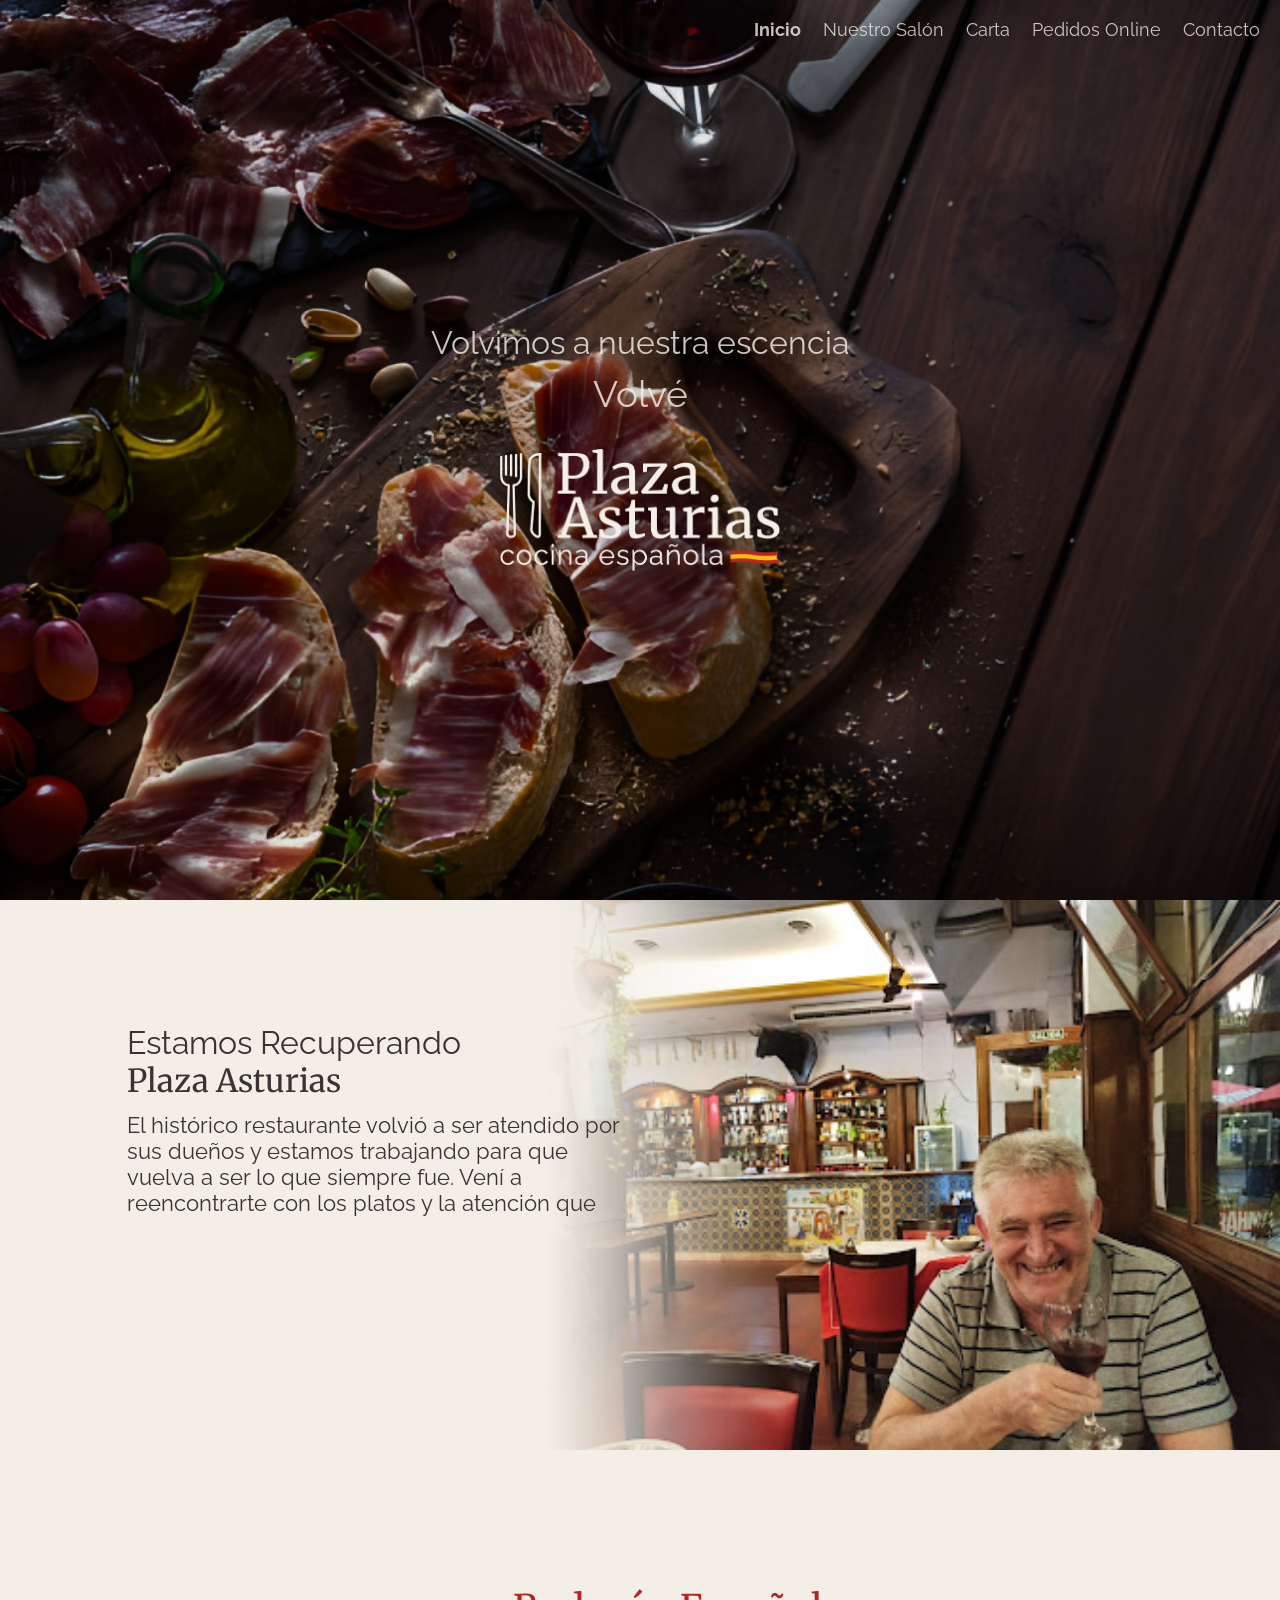
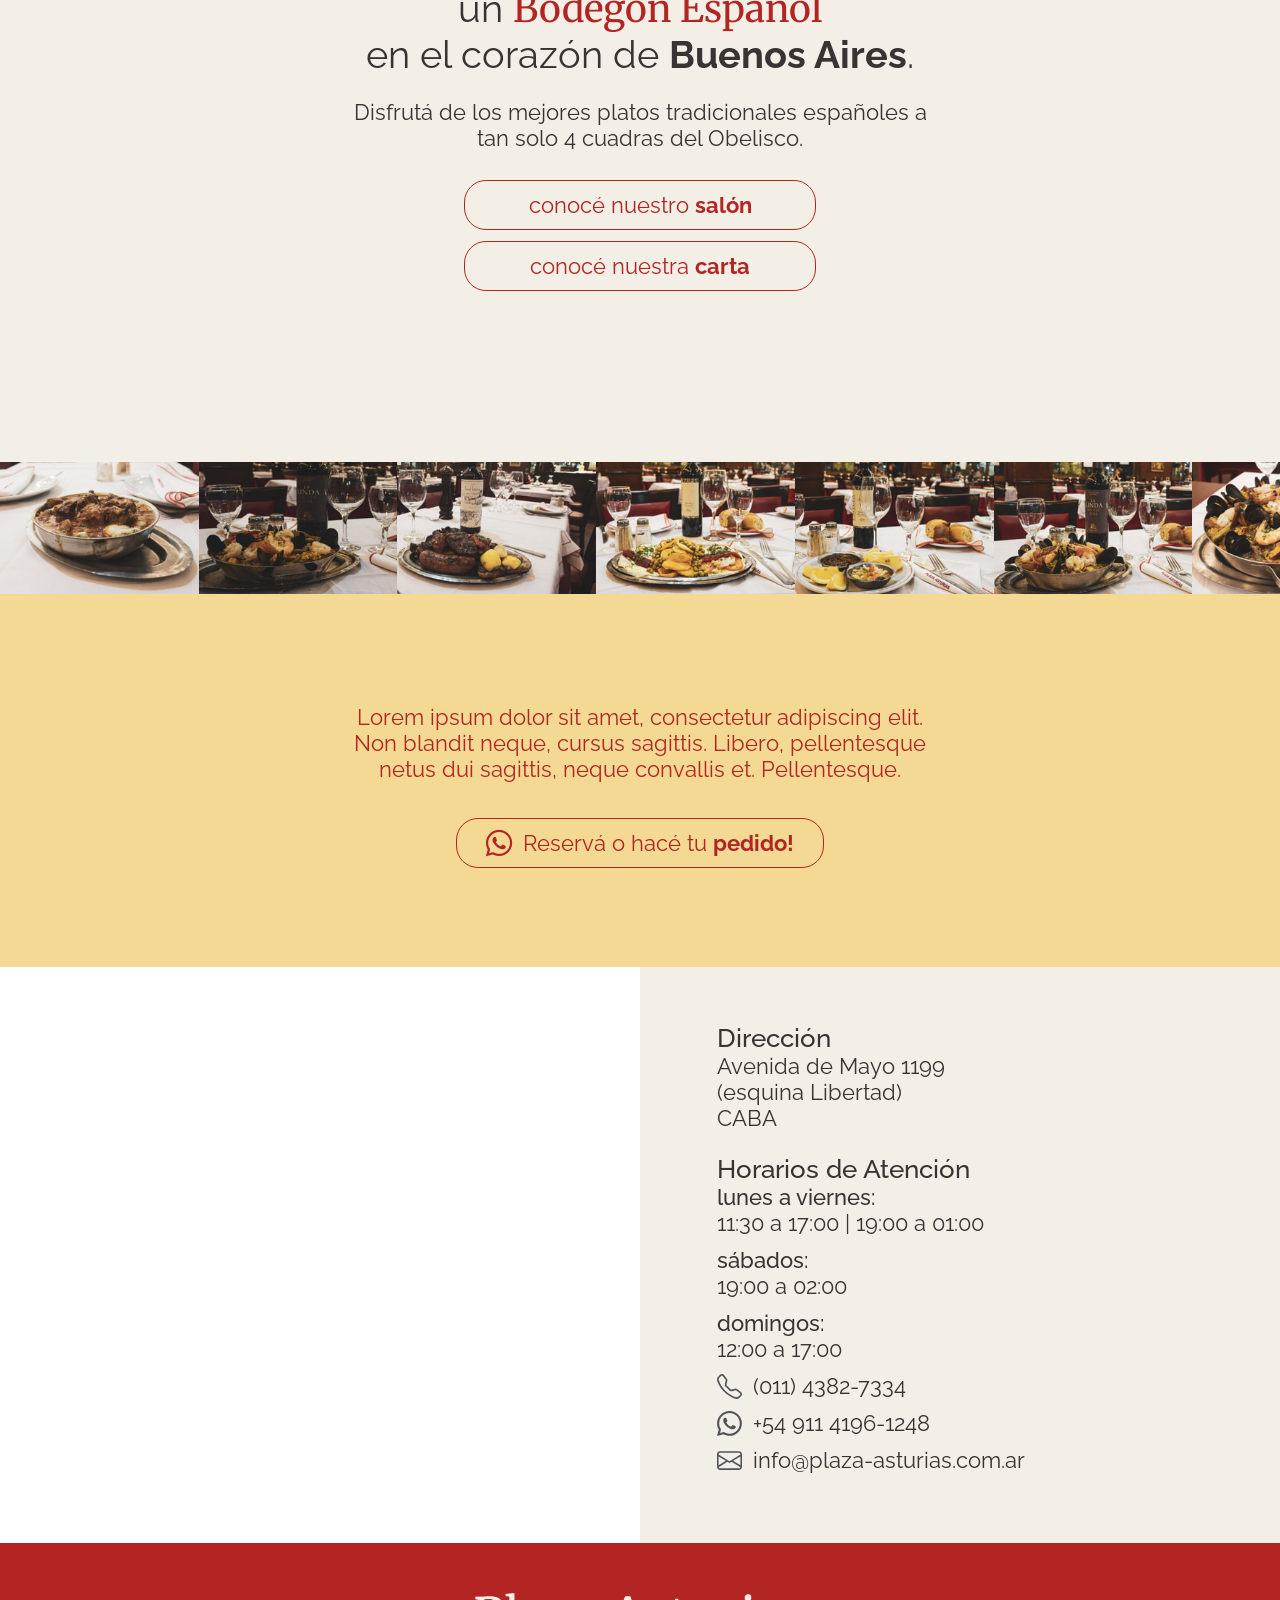
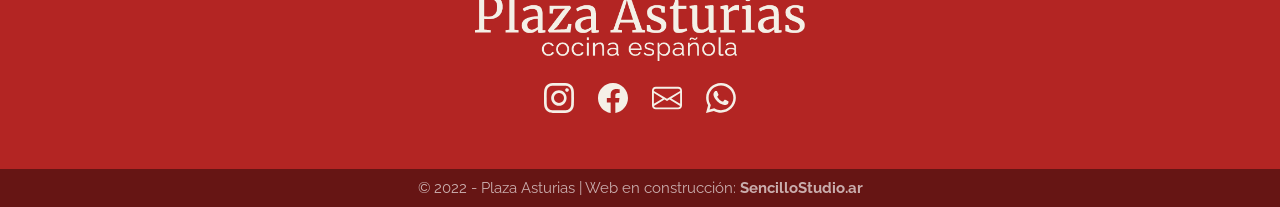
==== commit 96f0aa1d: "hide "nosotros" anchor" ====
--- a/temp/process/index.html
+++ b/temp/process/index.html
@@ -63,7 +63,7 @@
 				<a href="salon.html">Nuestro Salón</a>
 				<a href="carta.html">Carta</a>
 				<a href="pedidos-online.html">Pedidos Online</a>
-				<a href="nosotros.html">Nosotros</a>
+				<!-- <a href="nosotros.html">Nosotros</a> -->
 				<a href="#contacto">Contacto</a>
 			</div>
 		</nav>
@@ -74,7 +74,7 @@
 			<a class="header__menu__anchor" href="salon.html">Nuestro Salón</a>
 			<a class="header__menu__anchor" href="carta.html">Carta</a>
 			<a class="header__menu__anchor" href="pedidos-online.html">Pedidos Online</a>
-			<a class="header__menu__anchor" href="nosotros.html">Nosotros</a>
+			<!-- <a class="header__menu__anchor" href="nosotros.html">Nosotros</a>-->
 			<a class="header__menu__anchor" href="#contacto">Contacto</a>
 		</div>
 	</header>
--- a/temp/process/css/sencillo.css
+++ b/temp/process/css/sencillo.css
@@ -711,6 +711,9 @@
 section.img-and-description .text {
   max-width: 23rem;
 }
+section.img-and-description .lastMain img {
+  max-width: 400px;
+}
 
 section.img-tape {
   background: #B32523;
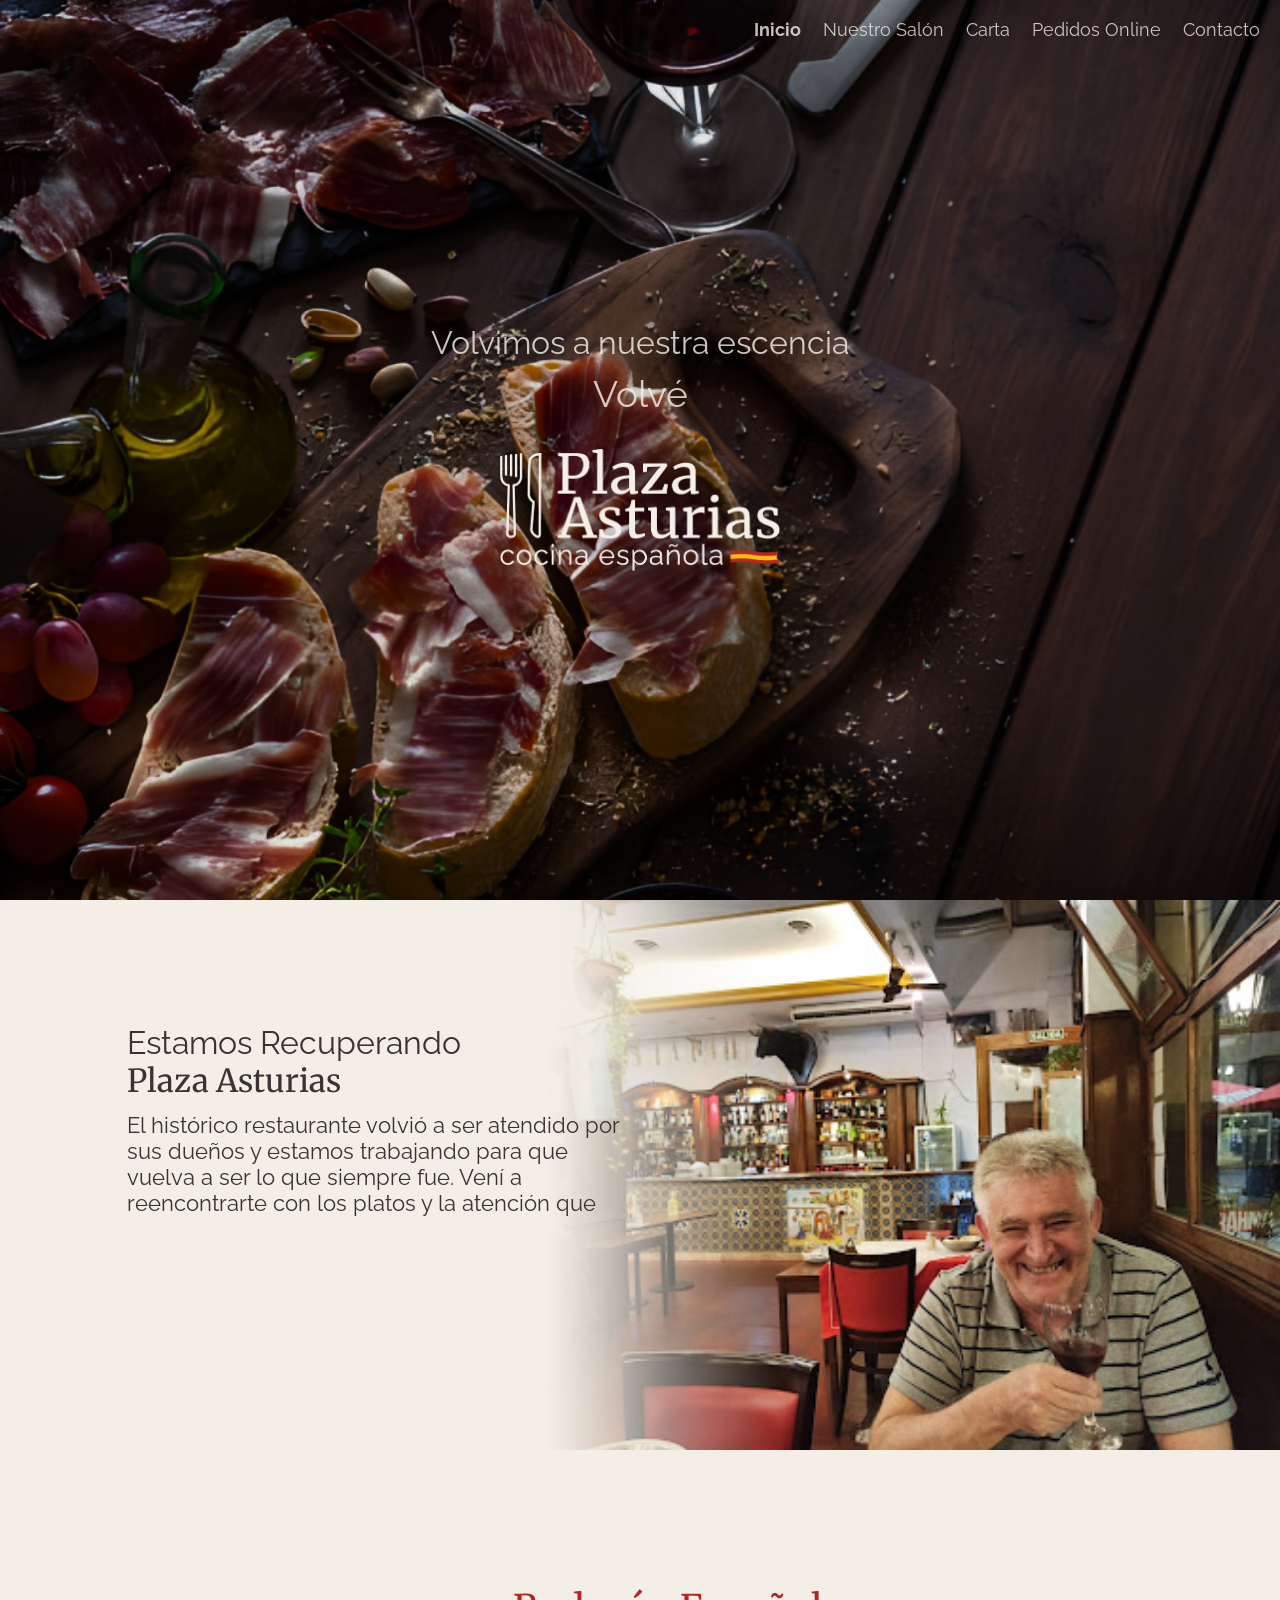
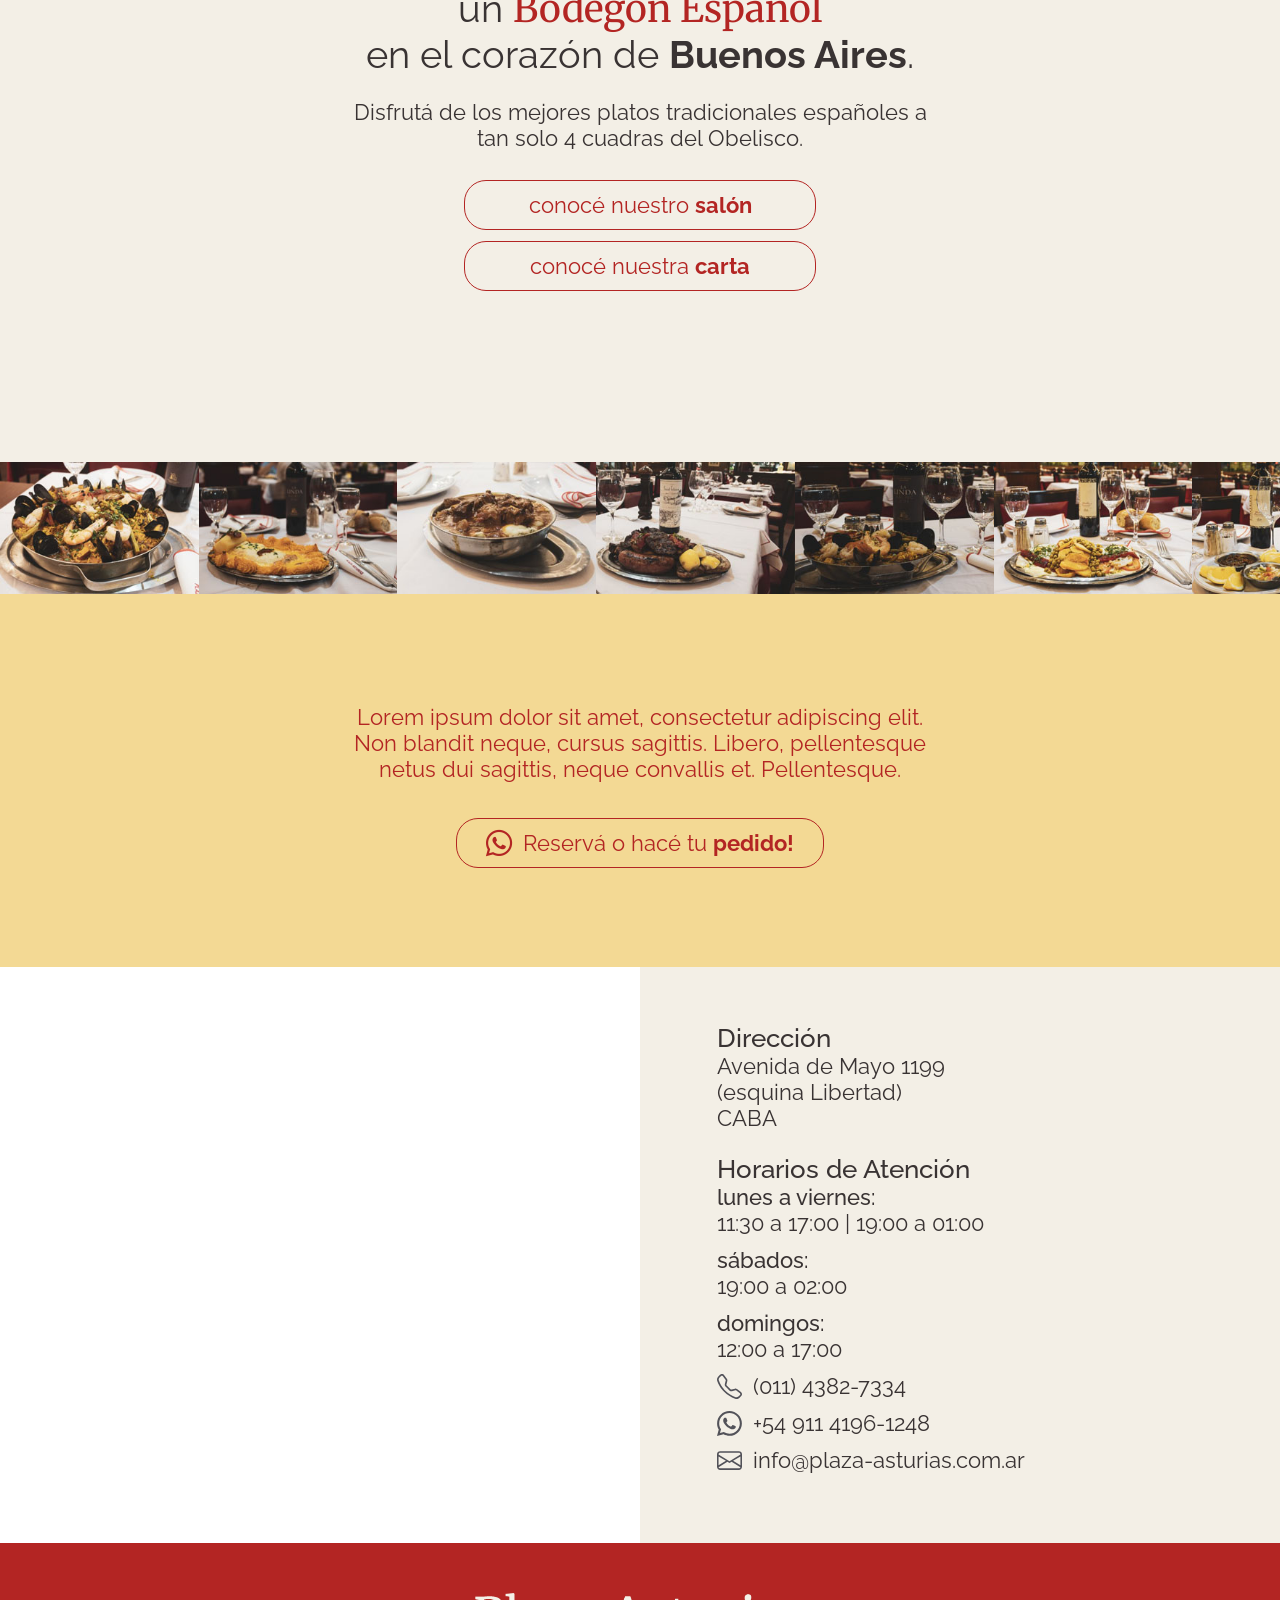
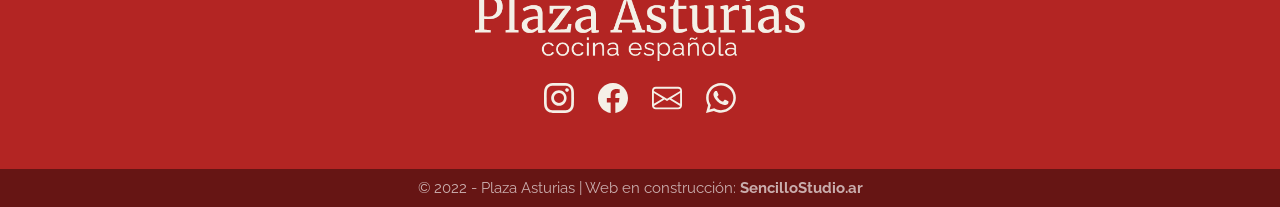
==== commit 7b7241e6: "carta / img-tape section delete secondary cta duplicate img-tape reorder images globally" ====
--- a/temp/process/index.html
+++ b/temp/process/index.html
@@ -112,14 +112,14 @@
 	</section>
 
 	<section class="img-tape">
+		<img src="img/misc/platos/plato-sm-7.jpg" alt="plato español">
+		<img src="img/misc/platos/plato-sm-8.jpg" alt="plato español">
 		<img src="img/misc/platos/plato-sm-1.jpg" alt="plato español">
+		<img src="img/misc/platos/plato-sm-3.jpg" alt="plato español">
 		<img src="img/misc/platos/plato-sm-2.jpg" alt="plato español">
-		<img src="img/misc/platos/plato-sm-3.jpg" alt="plato español">
 		<img src="img/misc/platos/plato-sm-4.jpg" alt="plato español">
 		<img src="img/misc/platos/plato-sm-5.jpg" alt="plato español">
 		<img src="img/misc/platos/plato-sm-6.jpg" alt="plato español">
-		<img src="img/misc/platos/plato-sm-7.jpg" alt="plato español">
-		<img src="img/misc/platos/plato-sm-8.jpg" alt="plato español">
 		<img src="img/misc/platos/plato-sm-9.jpg" alt="plato español">
 		<img src="img/misc/platos/plato-sm-10.jpg" alt="plato español">
 	</section>
--- a/temp/process/css/sencillo.css
+++ b/temp/process/css/sencillo.css
@@ -140,6 +140,10 @@
 h1 {
   font-family: "Merriweather", serif;
   font-weight: bold;
+}
+
+h3 {
+  margin-bottom: 0.5rem;
 }
 
 .container {
@@ -548,7 +552,7 @@
   font-family: "Merriweather", serif;
 }
 body.sub section#sub-masthead {
-  margin-top: 2.33rem;
+  margin-top: 2.32rem;
 }
 
 section.side-img {
@@ -556,14 +560,14 @@
   min-height: 25rem;
   padding: 5.625rem 0;
 }
-@media (max-width: 690px) {
+@media (max-width: 850px) {
   section.side-img .text {
     -ms-grid-column: 1;
     -ms-grid-column-span: 12;
     grid-column: 1/13;
   }
 }
-@media (min-width: 691px) {
+@media (min-width: 851px) {
   section.side-img .text {
     -ms-grid-column: 2;
     -ms-grid-column-span: 5;
@@ -574,18 +578,15 @@
   display: block;
   font-family: "Merriweather", serif;
 }
-section.side-img h3 {
-  margin-bottom: 0.5rem;
-}
-
-@media (max-width: 690px) {
+
+@media (max-width: 850px) {
   body#home section.side-img {
     background: url("../img/misc/asturias-welcome.jpg") no-repeat, #F3EFE6;
     background-size: cover;
     text-align: center;
   }
 }
-@media (min-width: 691px) {
+@media (min-width: 851px) {
   body#home section.side-img {
     background: url("../img/misc/asturias-welcome-faded.png") no-repeat, #F3EFE6;
     background-position: right;
@@ -593,14 +594,14 @@
   }
 }
 
-@media (max-width: 690px) {
+@media (max-width: 850px) {
   body#salon section.side-img {
     background: url("../img/misc/asturias-salon.jpg") no-repeat, #F3EFE6;
     background-size: cover;
     text-align: center;
   }
 }
-@media (min-width: 691px) {
+@media (min-width: 851px) {
   body#salon section.side-img {
     background: url("../img/misc/asturias-salon-faded.png") no-repeat, #F3EFE6;
     background-position: right;
@@ -608,165 +609,18 @@
   }
 }
 
-section.footer {
-  font-size: 0.7rem;
-  margin: 0;
-  padding: 10px;
-  background: #661514;
-  color: white;
-}
-section.footer p {
-  text-align: center;
-  font-size: 0.7rem;
-  opacity: 0.65;
-}
-
-section.description {
-  color: #393333;
-  background: #F3EFE6;
-  text-align: center;
-  padding-top: 135px;
-  padding-bottom: 160px;
-}
-section.description .name {
-  color: #B32523;
-  font-family: "Merriweather", serif;
-}
-section.description h2 {
-  margin-bottom: 1rem;
-}
-section.description p {
-  margin-bottom: 1.33rem;
-}
-section.description a.btn {
-  display: block;
-  max-width: 16em;
-  margin-left: auto;
-  margin-right: auto;
-}
-section.description .clearfix {
-  display: none;
-}
-@media (min-width: 600px) {
-  section.description .clearfix {
-    display: block;
-  }
-}
-
-section.img-and-description {
-  color: #393333;
-  background: #F3EFE6;
-  min-height: 25rem;
-  padding: 5.625rem 0;
-}
-section.img-and-description .row {
-  display: -webkit-box;
-  display: -ms-flexbox;
-  display: flex;
-}
-@media (max-width: 690px) {
-  section.img-and-description .row {
-    -webkit-box-orient: vertical;
-    -webkit-box-direction: normal;
-        -ms-flex-direction: column;
-            flex-direction: column;
-    -webkit-box-pack: center;
-        -ms-flex-pack: center;
-            justify-content: center;
+@media (max-width: 850px) {
+  body#carta section.side-img {
+    background: url("../img/misc/asturias-salon.jpg") no-repeat, #F3EFE6;
+    background-size: cover;
     text-align: center;
   }
 }
-@media (min-width: 691px) {
-  section.img-and-description .row {
-    -webkit-box-orient: horizontal;
-    -webkit-box-direction: normal;
-        -ms-flex-direction: row;
-            flex-direction: row;
-  }
-}
-section.img-and-description div.img img {
-  max-width: 20rem;
-}
-@media (max-width: 380px) {
-  section.img-and-description div.img img {
-    max-width: 100%;
-  }
-}
-@media (min-width: 381px) and (max-width: 690px) {
-  section.img-and-description div.img img {
-    margin-bottom: 1rem;
-  }
-}
-@media (min-width: 691px) and (max-width: 796px) {
-  section.img-and-description div.img img {
-    max-width: 15rem;
-    margin-right: 1.5rem;
-  }
-}
-@media (min-width: 797px) {
-  section.img-and-description div.img img {
-    margin-right: 2rem;
-  }
-}
-section.img-and-description .text {
-  max-width: 23rem;
-}
-section.img-and-description .lastMain img {
-  max-width: 400px;
-}
-
-section.img-tape {
-  background: #B32523;
-  overflow: hidden;
-  margin: 0;
-  display: -webkit-box;
-  display: -ms-flexbox;
-  display: flex;
-  overflow-x: auto;
-  height: auto;
-}
-section.img-tape::-webkit-scrollbar {
-  width: 0px;
-  height: 0px;
-}
-section.img-tape img {
-  display: inline;
-  vertical-align: top;
-  height: 6rem;
-}
-@media (max-width: 380px) {
-  section.img-tape img {
-    height: 5rem;
-  }
-}
-@media (min-width: 381px) and (max-width: 574px) {
-  section.img-tape img {
-    height: 7rem;
-  }
-}
-@media (min-width: 575px) and (max-width: 690px) {
-  section.img-tape img {
-    height: 6rem;
-  }
-}
-@media (min-width: 691px) and (max-width: 899px) {
-  section.img-tape img {
-    height: 6rem;
-  }
-}
-@media (min-width: 900px) and (max-width: 1100px) {
-  section.img-tape img {
-    height: 6rem;
-  }
-}
-@media (min-width: 1101px) and (max-width: 1400px) {
-  section.img-tape img {
-    height: 6rem;
-  }
-}
-@media (min-width: 1401px) {
-  section.img-tape img {
-    height: 7rem;
+@media (min-width: 851px) {
+  body#carta section.side-img {
+    background: url("../img/misc/asturias-carta-faded.png") no-repeat, #F3EFE6;
+    background-position: right;
+    background-size: contain;
   }
 }
 
@@ -924,4 +778,178 @@
   width: 1.375rem;
   margin-left: 0.4rem;
   margin-right: 0.4rem;
+}
+
+section.footer {
+  font-size: 0.7rem;
+  margin: 0;
+  padding: 10px;
+  background: #661514;
+  color: white;
+}
+section.footer p {
+  text-align: center;
+  font-size: 0.7rem;
+  opacity: 0.65;
+}
+
+section.description {
+  color: #393333;
+  background: #F3EFE6;
+  text-align: center;
+  padding-top: 135px;
+  padding-bottom: 160px;
+}
+section.description .name {
+  color: #B32523;
+  font-family: "Merriweather", serif;
+}
+section.description h2 {
+  margin-bottom: 1rem;
+}
+section.description p {
+  margin-bottom: 1.33rem;
+}
+section.description a.btn {
+  display: block;
+  max-width: 16em;
+  margin-left: auto;
+  margin-right: auto;
+}
+section.description .clearfix {
+  display: none;
+}
+@media (min-width: 600px) {
+  section.description .clearfix {
+    display: block;
+  }
+}
+
+section.img-and-description {
+  color: #393333;
+  background: #F3EFE6;
+  min-height: 25rem;
+  padding: 5.625rem 0;
+}
+section.img-and-description .row {
+  display: -webkit-box;
+  display: -ms-flexbox;
+  display: flex;
+}
+@media (max-width: 690px) {
+  section.img-and-description .row {
+    -webkit-box-orient: vertical;
+    -webkit-box-direction: normal;
+        -ms-flex-direction: column;
+            flex-direction: column;
+    -webkit-box-pack: center;
+        -ms-flex-pack: center;
+            justify-content: center;
+    text-align: center;
+  }
+}
+@media (min-width: 691px) {
+  section.img-and-description .row {
+    -webkit-box-orient: horizontal;
+    -webkit-box-direction: normal;
+        -ms-flex-direction: row;
+            flex-direction: row;
+  }
+}
+section.img-and-description div.img img {
+  max-width: 20rem;
+}
+@media (max-width: 380px) {
+  section.img-and-description div.img img {
+    max-width: 100%;
+  }
+}
+@media (min-width: 381px) and (max-width: 690px) {
+  section.img-and-description div.img img {
+    margin-bottom: 1rem;
+  }
+}
+@media (min-width: 691px) and (max-width: 796px) {
+  section.img-and-description div.img img {
+    max-width: 15rem;
+    margin-right: 1.5rem;
+  }
+}
+@media (min-width: 797px) {
+  section.img-and-description div.img img {
+    margin-right: 2rem;
+  }
+}
+section.img-and-description .text {
+  max-width: 23rem;
+}
+section.img-and-description .lastMain img {
+  max-width: 400px;
+}
+
+section.img-tape {
+  background: #B32523;
+  overflow: hidden;
+  margin: 0;
+  display: -webkit-box;
+  display: -ms-flexbox;
+  display: flex;
+  overflow-x: auto;
+  height: auto;
+}
+section.img-tape::-webkit-scrollbar {
+  width: 0px;
+  height: 0px;
+}
+section.img-tape img {
+  display: inline;
+  vertical-align: top;
+  height: 6rem;
+}
+@media (max-width: 380px) {
+  section.img-tape img {
+    height: 5rem;
+  }
+}
+@media (min-width: 381px) and (max-width: 574px) {
+  section.img-tape img {
+    height: 7rem;
+  }
+}
+@media (min-width: 575px) and (max-width: 690px) {
+  section.img-tape img {
+    height: 6rem;
+  }
+}
+@media (min-width: 691px) and (max-width: 899px) {
+  section.img-tape img {
+    height: 6rem;
+  }
+}
+@media (min-width: 900px) and (max-width: 1100px) {
+  section.img-tape img {
+    height: 6rem;
+  }
+}
+@media (min-width: 1101px) and (max-width: 1400px) {
+  section.img-tape img {
+    height: 6rem;
+  }
+}
+@media (min-width: 1401px) {
+  section.img-tape img {
+    height: 7rem;
+  }
+}
+
+section.dishes-list {
+  color: #393333;
+  background: #F3EFE6;
+  text-align: center;
+  padding-top: 135px;
+  padding-bottom: 160px;
+  line-height: 1.4rem;
+}
+section.dishes-list li {
+  margin-bottom: 0.2rem;
 }
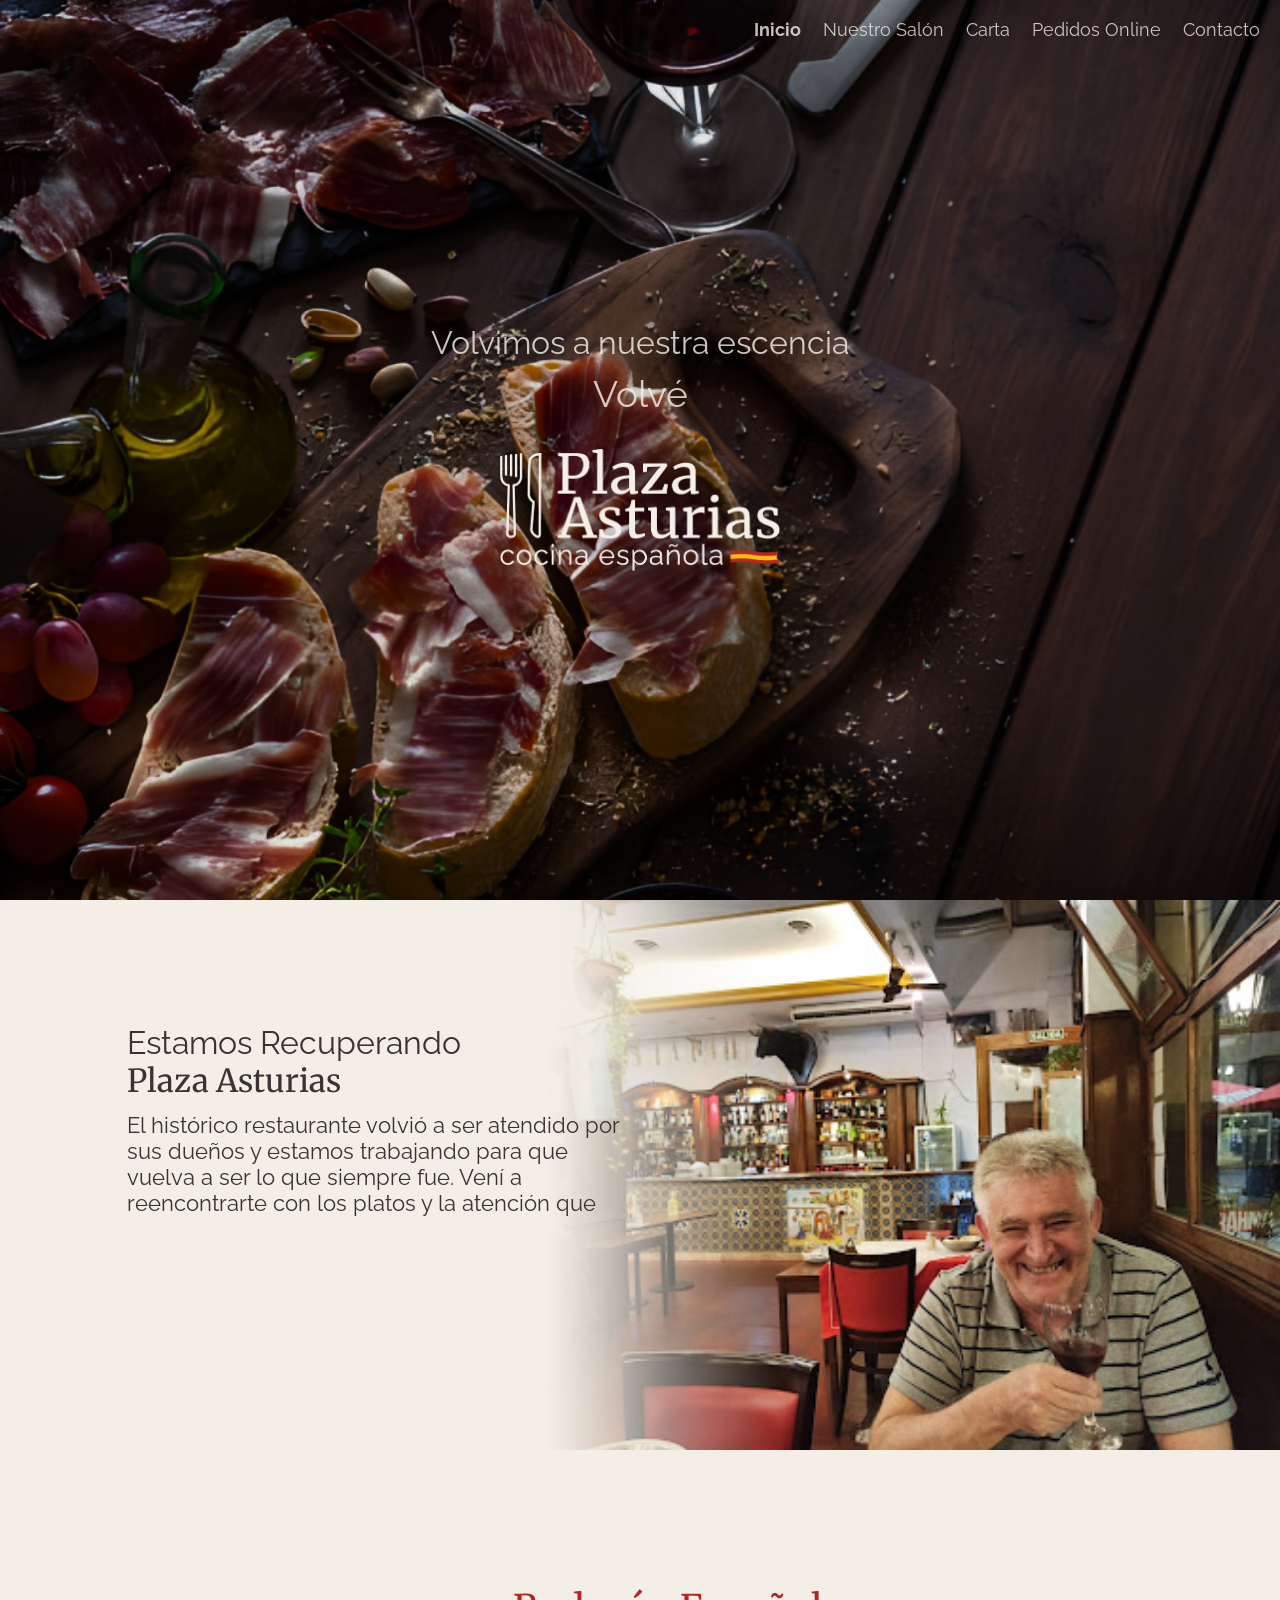
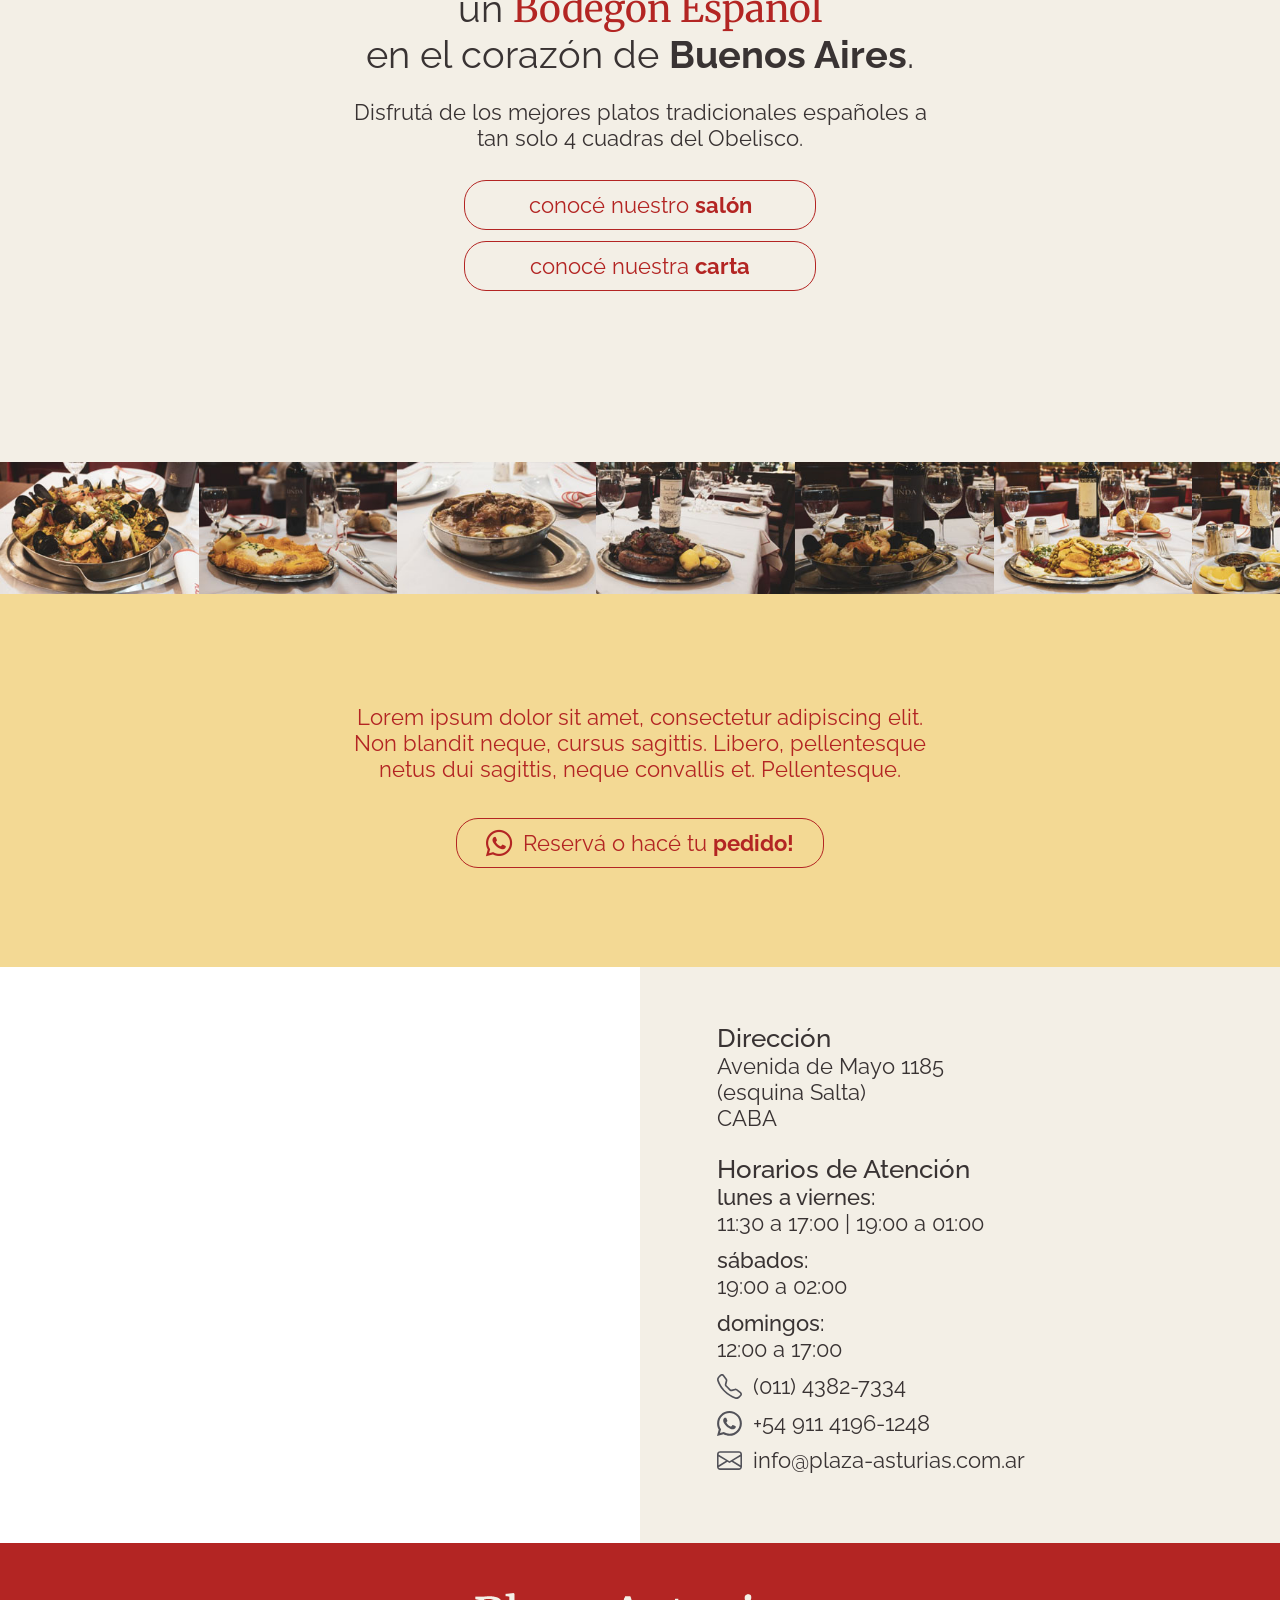
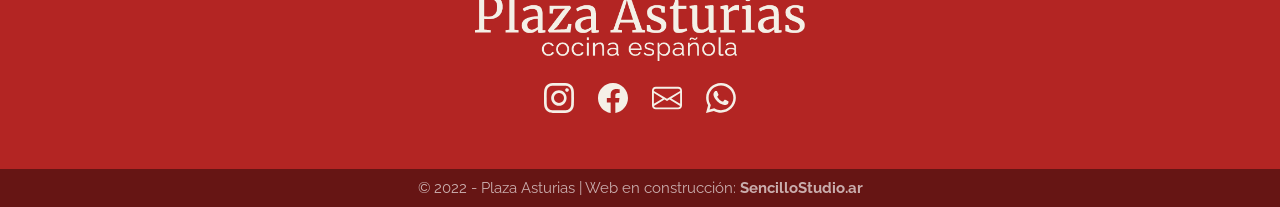
==== commit 39b12b85: "min updates Textos" ====
--- a/temp/process/index.html
+++ b/temp/process/index.html
@@ -146,8 +146,8 @@
 		<div class="info">
 			<h4>Dirección</h4>
 			<p>
-				<span>Avenida de Mayo 1199</span>
-				<span>(esquina Libertad)</span>
+				<span>Avenida de Mayo 1185</span>
+				<span>(esquina Salta)</span>
 				<span>CABA</span>
 			</p>
 			<h4>Horarios de Atención</h4>
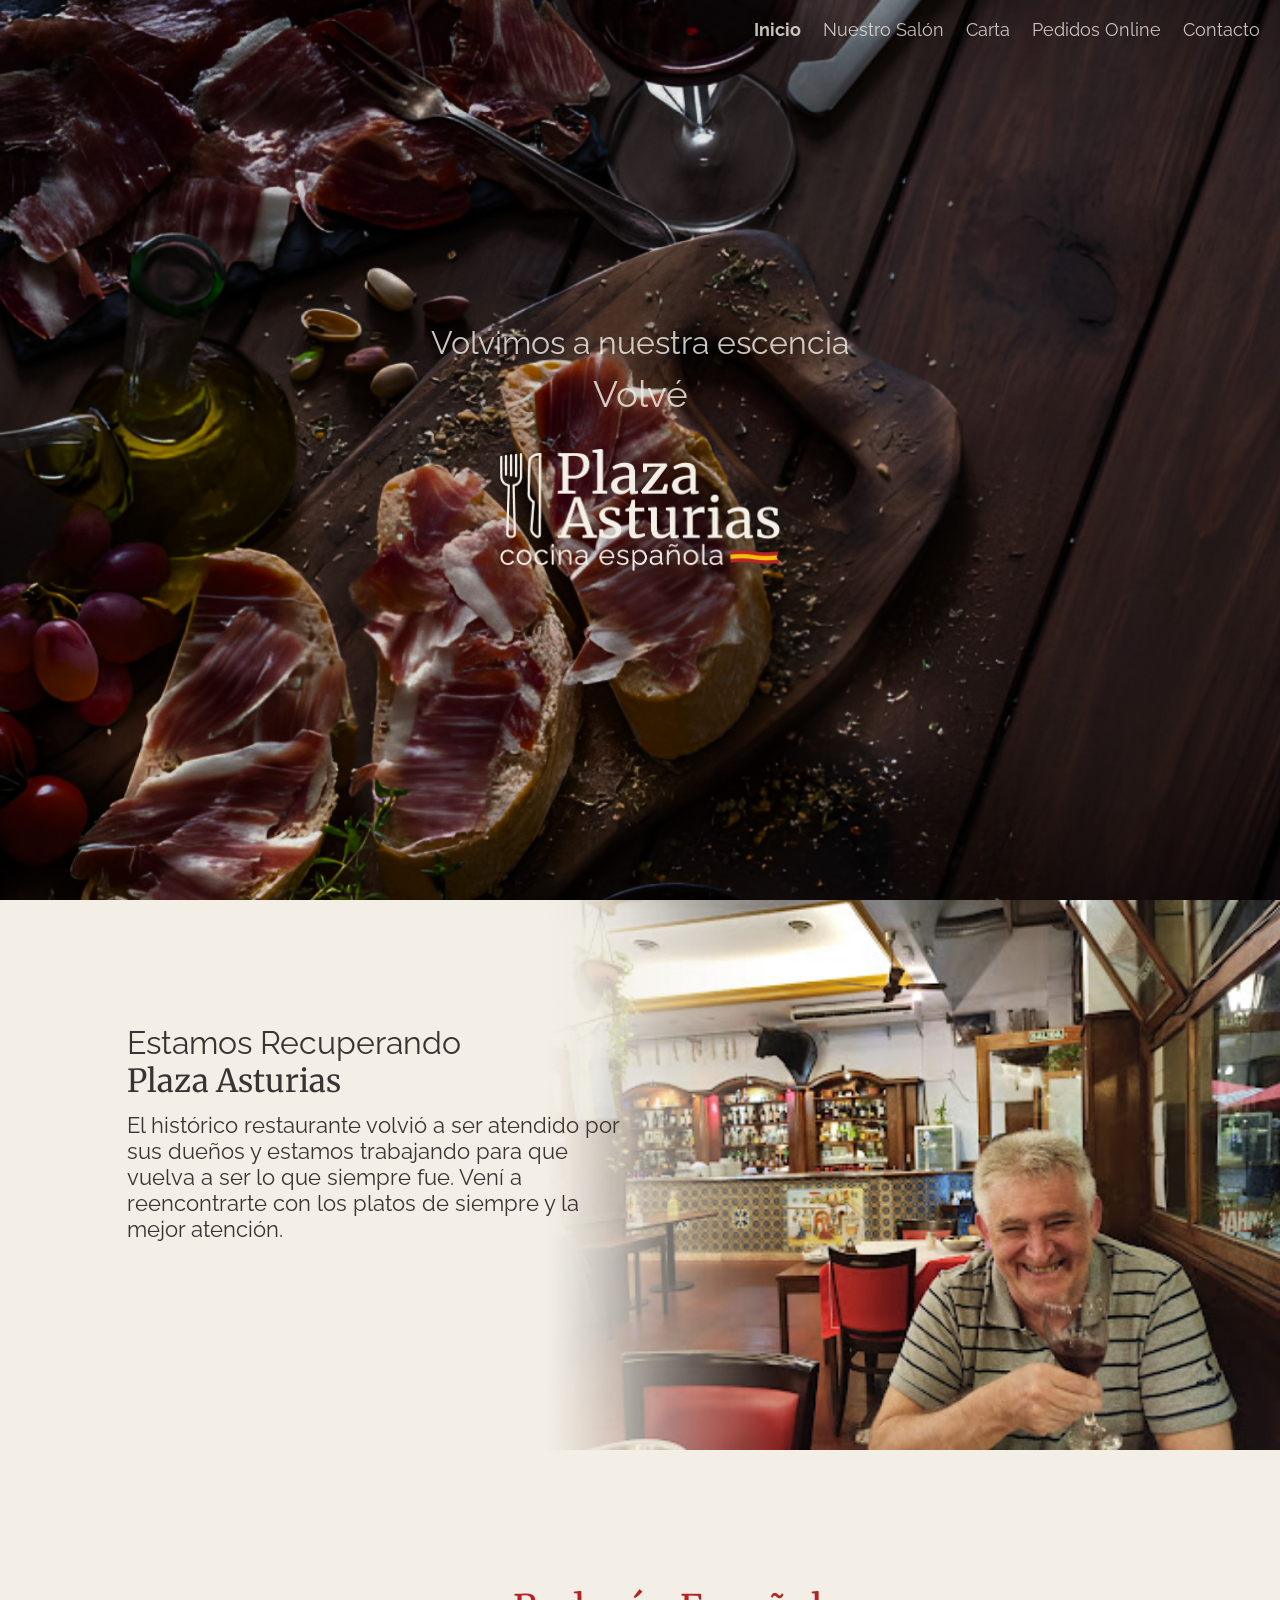
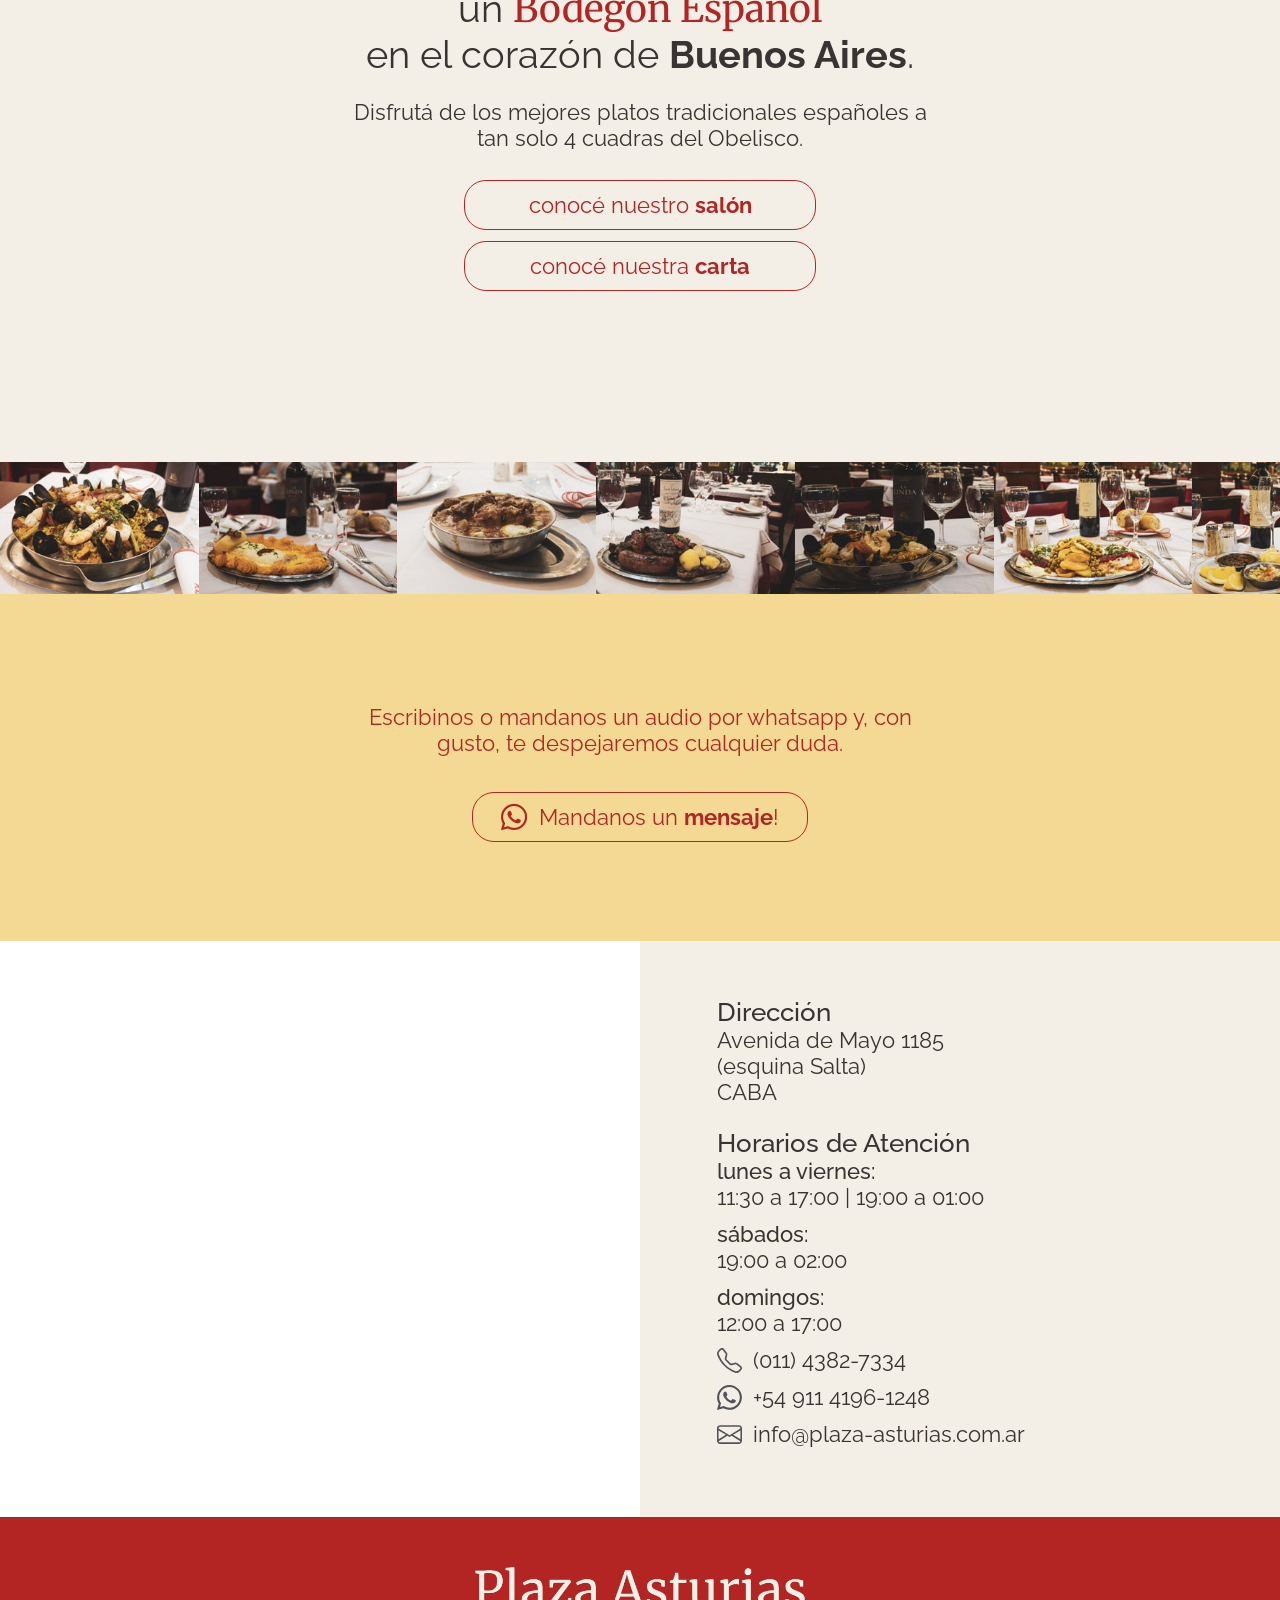
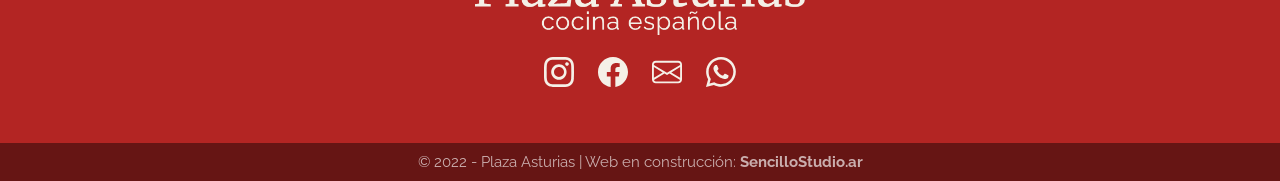
==== commit 8a587682: "misc updates" ====
--- a/temp/process/index.html
+++ b/temp/process/index.html
@@ -92,7 +92,7 @@
 			<div class="row grid">
 				<div class="text">
 					<h3>Estamos Recuperando <span class="name">Plaza Asturias</span></h3>
-					<p>El histórico restaurante volvió a ser atendido por sus dueños y estamos trabajando para que vuelva a ser lo que siempre fue. Vení a reencontrarte con los platos y la atención que </p>
+					<p>El histórico restaurante volvió a ser atendido por sus dueños y estamos trabajando para que vuelva a ser lo que siempre fue. Vení a reencontrarte con los platos de siempre y la mejor atención.</p>
 				</div>
 			</div>
 		</div>
@@ -128,10 +128,10 @@
 		<div class="row-container">
 			<div class="row">
 				<div class="text">
-					<p>Lorem ipsum dolor sit amet, consectetur adipiscing elit. Non blandit neque, cursus sagittis. Libero, pellentesque netus dui sagittis, neque convallis et. Pellentesque.</p>
+					<p>Escribinos o mandanos un audio por whatsapp y, con gusto, te despejaremos cualquier duda.</p>
 				</div>
 				<div class="btn-wrapper">
-					<a href="https://wa.me/5491141961248?text=¡Buenas!,%20quisiera%20hacer%20un%20pedido%20o%20reserva" class="btn btn-regular" target="_blank"><i class="bi bi-whatsapp"></i> Reservá o hacé tu <strong>pedido!</strong></a>
+					<a href="https://wa.me/5491141961248?text=¡Buenas!,%20quisiera%20hacer%20un%20pedido%20o%20reserva" class="btn btn-regular"><i class="bi bi-whatsapp"></i> Mandanos un <strong>mensaje</strong>!</a>
 				</div>
 
 				
--- a/temp/process/css/sencillo.css
+++ b/temp/process/css/sencillo.css
@@ -574,6 +574,9 @@
     grid-column: 2/7;
   }
 }
+section.side-img .text p {
+  margin-bottom: 1.5rem;
+}
 section.side-img span.name {
   display: block;
   font-family: "Merriweather", serif;
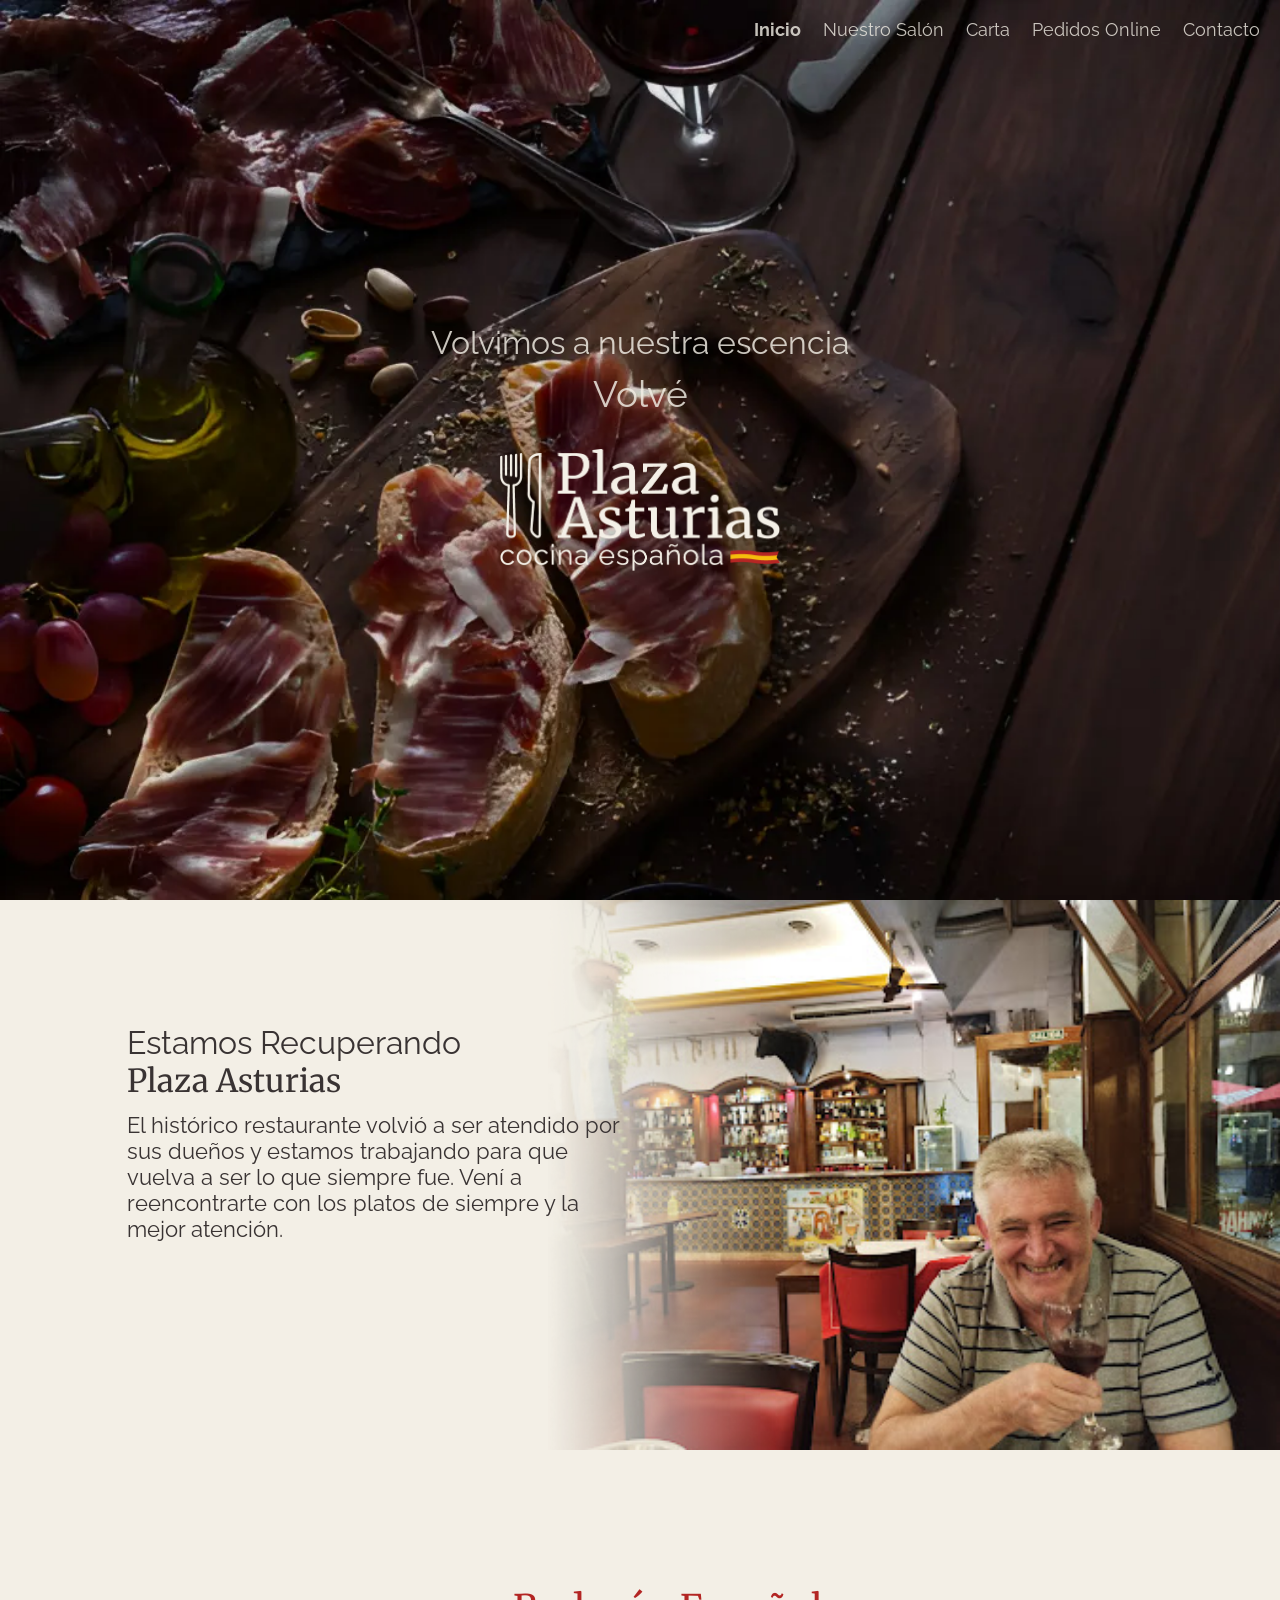
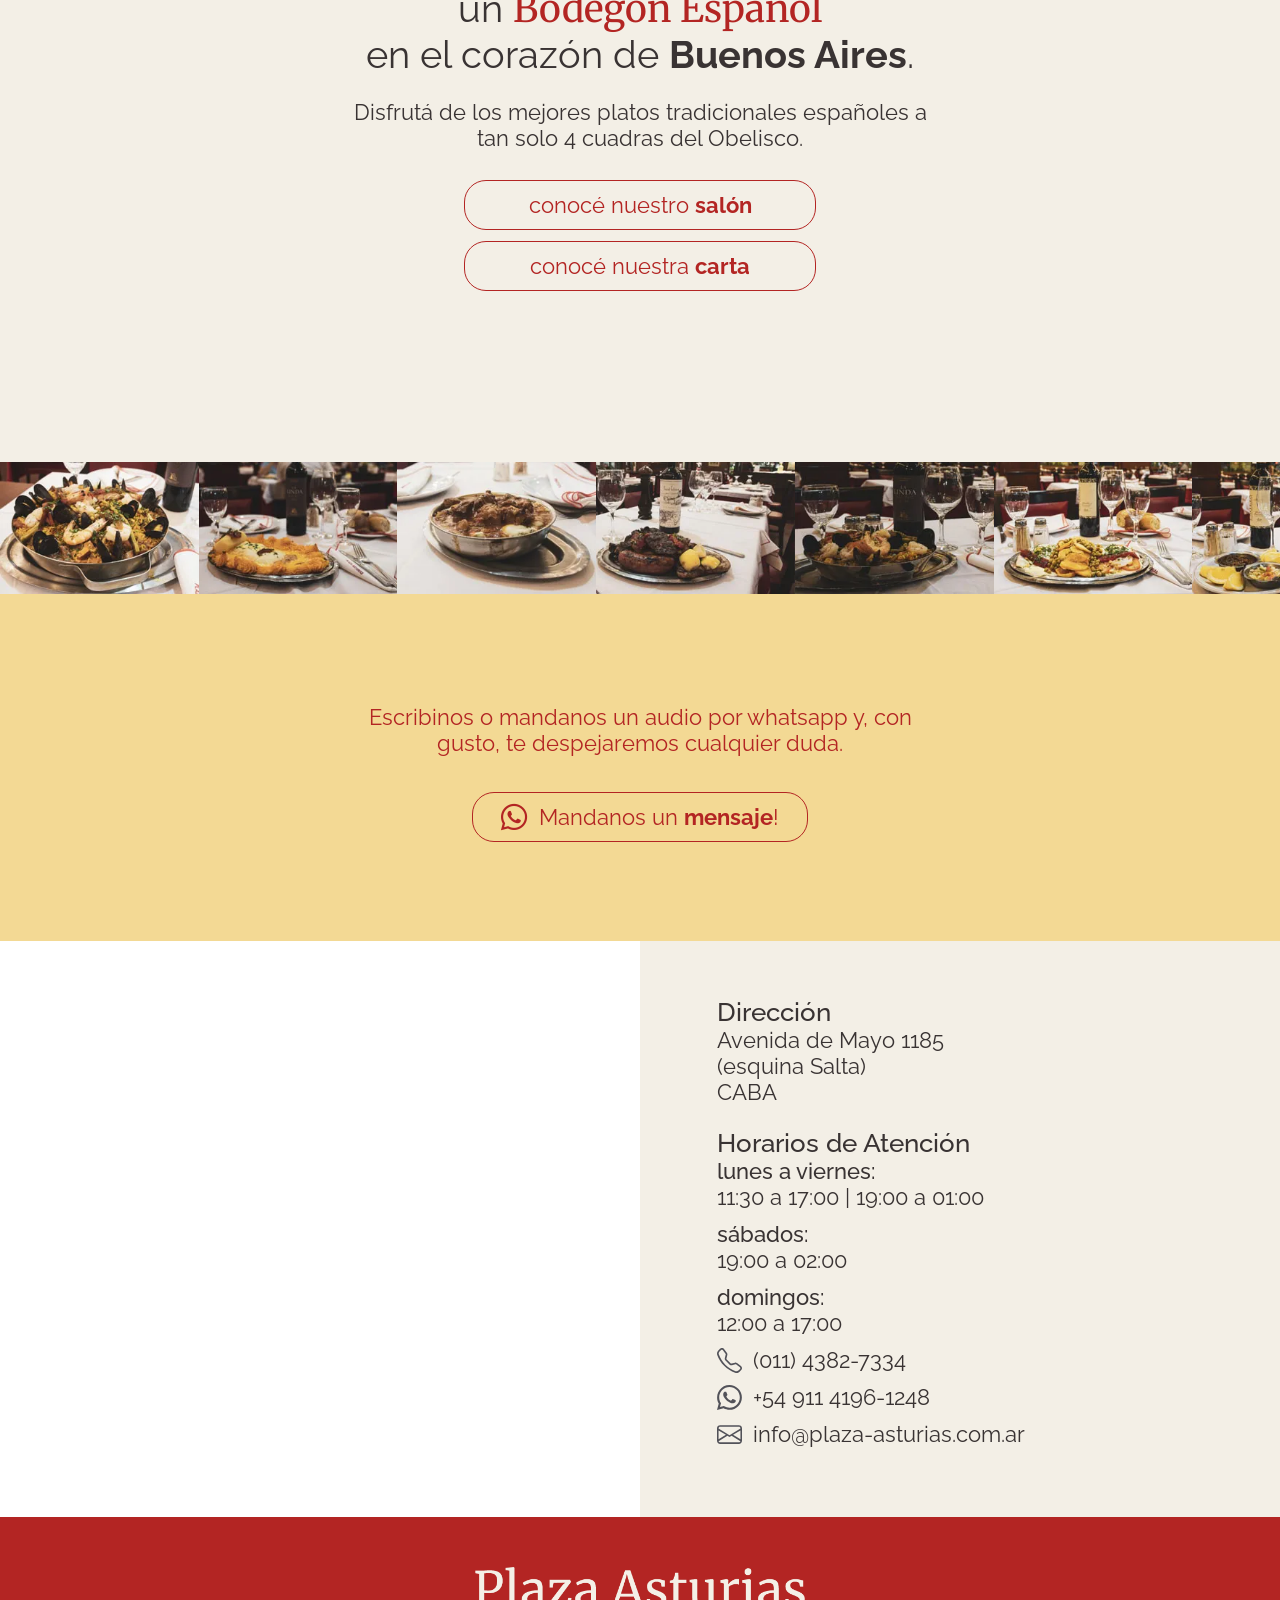
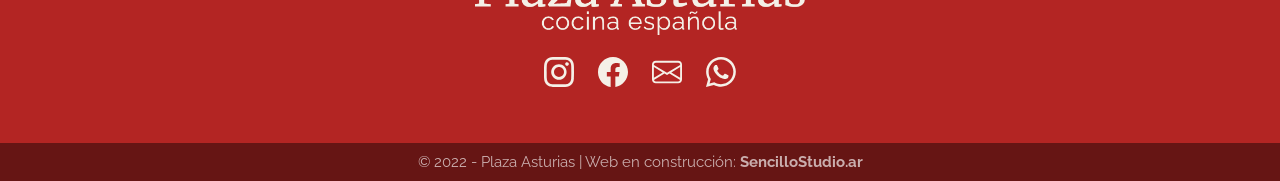
==== commit 8e0af845: "optimize images" ====
--- a/temp/process/index.html
+++ b/temp/process/index.html
@@ -112,16 +112,16 @@
 	</section>
 
 	<section class="img-tape">
-		<img src="img/misc/platos/plato-sm-7.jpg" alt="plato español">
-		<img src="img/misc/platos/plato-sm-8.jpg" alt="plato español">
-		<img src="img/misc/platos/plato-sm-1.jpg" alt="plato español">
-		<img src="img/misc/platos/plato-sm-3.jpg" alt="plato español">
-		<img src="img/misc/platos/plato-sm-2.jpg" alt="plato español">
-		<img src="img/misc/platos/plato-sm-4.jpg" alt="plato español">
-		<img src="img/misc/platos/plato-sm-5.jpg" alt="plato español">
-		<img src="img/misc/platos/plato-sm-6.jpg" alt="plato español">
-		<img src="img/misc/platos/plato-sm-9.jpg" alt="plato español">
-		<img src="img/misc/platos/plato-sm-10.jpg" alt="plato español">
+		<img src="img/misc/platos/plato-sm-7.webp" alt="plato restaurante Plaza Asturias">
+		<img src="img/misc/platos/plato-sm-8.webp" alt="plato restaurante Plaza Asturias">
+		<img src="img/misc/platos/plato-sm-1.webp" alt="plato restaurante Plaza Asturias">
+		<img src="img/misc/platos/plato-sm-3.webp" alt="plato restaurante Plaza Asturias">
+		<img src="img/misc/platos/plato-sm-2.webp" alt="plato restaurante Plaza Asturias">
+		<img src="img/misc/platos/plato-sm-4.webp" alt="plato restaurante Plaza Asturias">
+		<img src="img/misc/platos/plato-sm-5.webp" alt="plato restaurante Plaza Asturias">
+		<img src="img/misc/platos/plato-sm-6.webp" alt="plato restaurante Plaza Asturias">
+		<img src="img/misc/platos/plato-sm-9.webp" alt="plato restaurante Plaza Asturias">
+		<img src="img/misc/platos/plato-sm-10.webp" alt="plato restaurante Plaza Asturias">
 	</section>
 	
 	<section class="secondary-cta">
--- a/temp/process/css/sencillo.css
+++ b/temp/process/css/sencillo.css
@@ -466,7 +466,7 @@
 section#masthead {
   color: #F3EFE6;
   background-color: #F3EFE6;
-  background: url(../img/misc/hero.jpg);
+  background: url(../img/misc/hero.webp);
   background-size: cover;
   display: -webkit-box;
   display: -ms-flexbox;
@@ -592,6 +592,30 @@
 @media (min-width: 851px) {
   body#home section.side-img {
     background: url("../img/misc/asturias-welcome-faded.png") no-repeat, #F3EFE6;
+    background-position: 320%;
+    background-size: contain;
+  }
+}
+@media (min-width: 900px) {
+  body#home section.side-img {
+    background-position: 220%;
+    background-size: contain;
+  }
+}
+@media (min-width: 964px) {
+  body#home section.side-img {
+    background-position: 150%;
+    background-size: contain;
+  }
+}
+@media (min-width: 964px) {
+  body#home section.side-img {
+    background-position: 160%;
+    background-size: contain;
+  }
+}
+@media (min-width: 1200px) {
+  body#home section.side-img {
     background-position: right;
     background-size: contain;
   }
@@ -607,6 +631,30 @@
 @media (min-width: 851px) {
   body#salon section.side-img {
     background: url("../img/misc/asturias-salon-faded.png") no-repeat, #F3EFE6;
+    background-position: 320%;
+    background-size: contain;
+  }
+}
+@media (min-width: 900px) {
+  body#salon section.side-img {
+    background-position: 220%;
+    background-size: contain;
+  }
+}
+@media (min-width: 964px) {
+  body#salon section.side-img {
+    background-position: 150%;
+    background-size: contain;
+  }
+}
+@media (min-width: 964px) {
+  body#salon section.side-img {
+    background-position: 160%;
+    background-size: contain;
+  }
+}
+@media (min-width: 1200px) {
+  body#salon section.side-img {
     background-position: right;
     background-size: contain;
   }
@@ -622,6 +670,30 @@
 @media (min-width: 851px) {
   body#carta section.side-img {
     background: url("../img/misc/asturias-carta-faded.png") no-repeat, #F3EFE6;
+    background-position: 320%;
+    background-size: contain;
+  }
+}
+@media (min-width: 900px) {
+  body#carta section.side-img {
+    background-position: 220%;
+    background-size: contain;
+  }
+}
+@media (min-width: 964px) {
+  body#carta section.side-img {
+    background-position: 150%;
+    background-size: contain;
+  }
+}
+@media (min-width: 964px) {
+  body#carta section.side-img {
+    background-position: 160%;
+    background-size: contain;
+  }
+}
+@media (min-width: 1200px) {
+  body#carta section.side-img {
     background-position: right;
     background-size: contain;
   }
@@ -955,4 +1027,124 @@
 }
 section.dishes-list li {
   margin-bottom: 0.2rem;
+}
+
+section.carousel {
+  height: 80vh;
+  overflow: hidden;
+  /* Slideshow container */
+  /* Hide the images by default */
+  /* Next & previous buttons */
+  /* Position the "next button" to the right */
+  /* On hover, add a black background color with a little bit see-through */
+  /* Caption text */
+  /* Number text (1/3 etc) */
+  /* The dots/bullets/indicators */
+  /* Fading animation */
+}
+section.carousel .image {
+  background-size: cover;
+  width: 100%;
+  height: 100%;
+}
+section.carousel .slideshow-container {
+  width: 100%;
+  height: 100%;
+  position: relative;
+}
+section.carousel .mySlides {
+  display: none;
+}
+section.carousel .prev {
+  cursor: pointer;
+  position: absolute;
+  top: 50%;
+  width: auto;
+  margin-top: -22px;
+  padding: 16px;
+  color: white;
+  font-weight: bold;
+  font-size: 18px;
+  -webkit-transition: 0.6s ease;
+  transition: 0.6s ease;
+  border-radius: 0 3px 3px 0;
+  -webkit-user-select: none;
+     -moz-user-select: none;
+      -ms-user-select: none;
+          user-select: none;
+}
+section.carousel .next {
+  cursor: pointer;
+  position: absolute;
+  top: 50%;
+  width: auto;
+  margin-top: -22px;
+  padding: 16px;
+  color: white;
+  font-weight: bold;
+  font-size: 18px;
+  -webkit-transition: 0.6s ease;
+  transition: 0.6s ease;
+  border-radius: 0 3px 3px 0;
+  -webkit-user-select: none;
+     -moz-user-select: none;
+      -ms-user-select: none;
+          user-select: none;
+  right: 0;
+  border-radius: 3px 0 0 3px;
+}
+section.carousel .prev:hover, section.carousel .next:hover {
+  background-color: rgba(0, 0, 0, 0.8);
+}
+section.carousel .text {
+  color: #f2f2f2;
+  font-size: 15px;
+  padding: 8px 12px;
+  position: absolute;
+  bottom: 8px;
+  width: 100%;
+  text-align: center;
+}
+section.carousel .numbertext {
+  color: #f2f2f2;
+  font-size: 12px;
+  padding: 8px 12px;
+  position: absolute;
+  top: 0;
+}
+section.carousel .dot {
+  cursor: pointer;
+  height: 15px;
+  width: 15px;
+  margin: 0 2px;
+  background-color: #bbb;
+  border-radius: 50%;
+  display: inline-block;
+  -webkit-transition: background-color 0.6s ease;
+  transition: background-color 0.6s ease;
+}
+section.carousel .active, section.carousel .dot:hover {
+  background-color: #717171;
+}
+section.carousel .fade {
+  -webkit-animation-name: fade;
+          animation-name: fade;
+  -webkit-animation-duration: 1.5s;
+          animation-duration: 1.5s;
+}
+@-webkit-keyframes fade {
+  from {
+    opacity: 0.4;
+  }
+  to {
+    opacity: 1;
+  }
+}
+@keyframes fade {
+  from {
+    opacity: 0.4;
+  }
+  to {
+    opacity: 1;
+  }
 }
